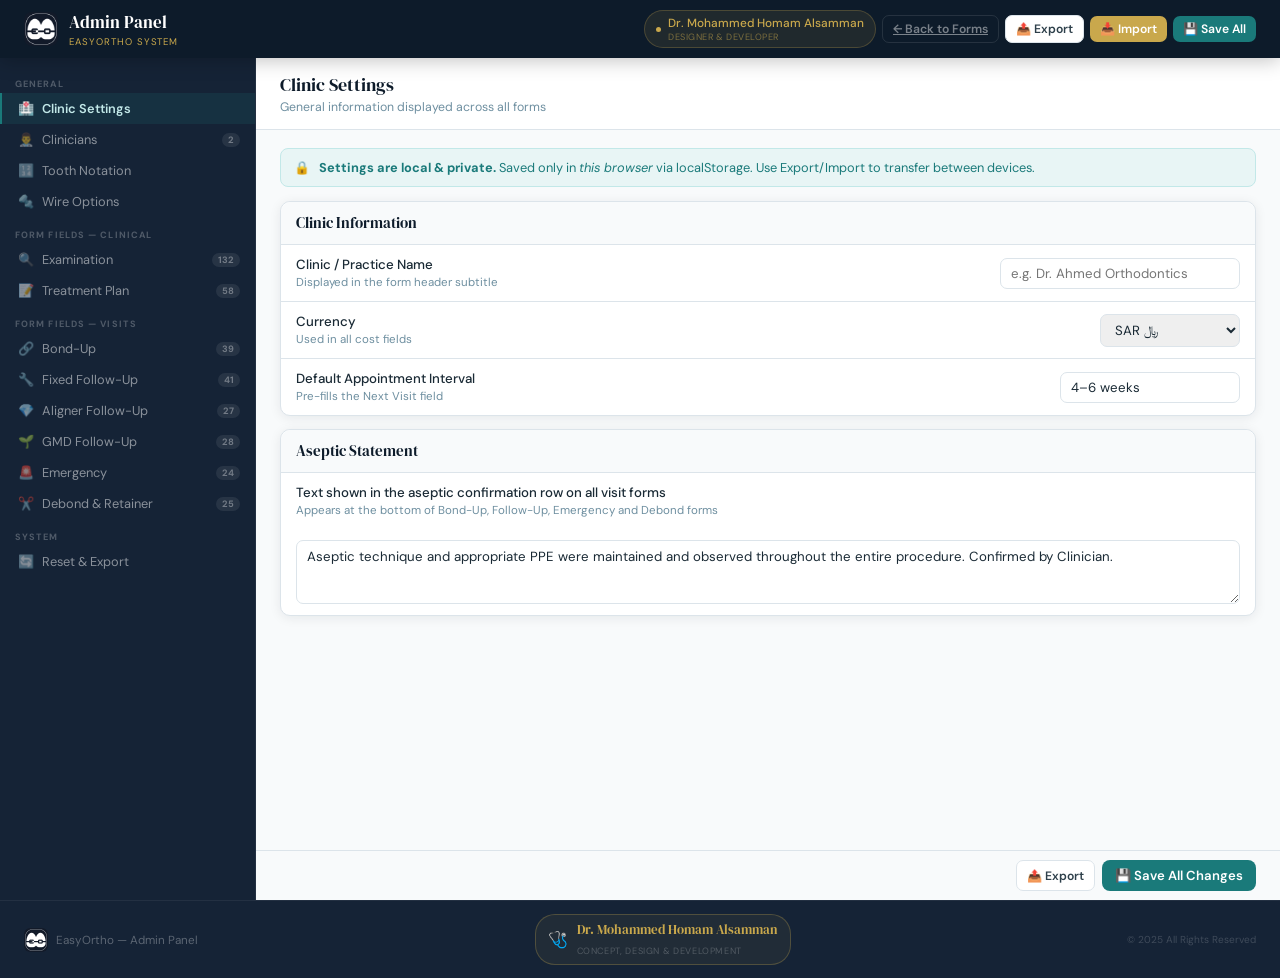
==== admin.html @ 6ec7cb99 "Add files via upload" ====
<!DOCTYPE html>
<html lang="en">
<head>
<meta charset="UTF-8">
<meta name="viewport" content="width=device-width, initial-scale=1.0">
<title>EasyOrtho — Admin Panel</title>
<meta name="theme-color" content="#0d1b2a">
<link rel="icon" type="image/x-icon" href="[data-uri]">
<link href="https://fonts.googleapis.com/css2?family=DM+Serif+Display:ital@0;1&family=DM+Sans:wght@300;400;500;600&display=swap" rel="stylesheet">
<style>
  :root {
    --navy: #0d1b2a; --navy-mid: #152336; --navy-light: #1e3448;
    --teal: #1a7a7a; --teal-light: #e8f5f5; --teal-mid: #c2e8e8;
    --gold: #c9a84c; --gold-light: #fdf6e3;
    --white: #ffffff;
    --grey-50: #f8fafb; --grey-100: #f0f4f7; --grey-200: #dce4ea;
    --grey-300: #c5d1da; --grey-400: #93a7b5; --grey-500: #6e8fa0;
    --grey-600: #5a7080; --grey-800: #2d3f4a;
    --text: #1a2a35;
    --red: #a02820; --red-light: #fdecea;
    --green: #1a5c3a; --green-light: #e8f5e9;
    --radius: 10px; --shadow: 0 2px 12px rgba(13,27,42,0.08);
    --sidebar-w: 256px;
  }
  * { box-sizing: border-box; margin: 0; padding: 0; }
  body { font-family: 'DM Sans', sans-serif; background: var(--grey-50); color: var(--text); min-height: 100vh; display: flex; flex-direction: column; }

  /* ── Header ── */
  .page-header {
    background: var(--navy); padding: 0 24px;
    display: flex; align-items: center; justify-content: space-between;
    position: sticky; top: 0; z-index: 300;
    box-shadow: 0 2px 20px rgba(0,0,0,0.25); height: 58px; flex-shrink: 0;
  }
  .header-brand { display: flex; align-items: center; gap: 11px; }
  .header-icon { width: 34px; height: 34px; border-radius: 8px; overflow: hidden; flex-shrink: 0; }
  .header-title { font-family: 'DM Serif Display', serif; color: var(--white); font-size: 1.05rem; }
  .header-sub { color: var(--gold); font-size: 0.6rem; letter-spacing: 0.1em; text-transform: uppercase; margin-top: 1px; }
  .header-actions { display: flex; gap: 6px; align-items: center; }
  .author-pill {
    display: flex; align-items: center; gap: 7px;
    padding: 4px 11px; border-radius: 20px;
    background: rgba(201,168,76,0.1); border: 1px solid rgba(201,168,76,0.25);
  }
  .author-dot { width: 5px; height: 5px; border-radius: 50%; background: var(--gold); }
  .author-name { font-size: 0.74rem; color: var(--gold); font-weight: 500; }
  .author-role { font-size: 0.57rem; color: rgba(201,168,76,0.55); text-transform: uppercase; letter-spacing: 0.06em; }

  /* ── Layout ── */
  .layout { display: flex; flex: 1; min-height: 0; }

  /* ── Sidebar ── */
  .sidebar {
    width: var(--sidebar-w); flex-shrink: 0;
    background: var(--navy-mid); border-right: 1px solid rgba(255,255,255,0.06);
    position: sticky; top: 58px; height: calc(100vh - 58px);
    overflow-y: auto; padding: 10px 0;
  }
  .sidebar::-webkit-scrollbar { width: 3px; }
  .sidebar::-webkit-scrollbar-thumb { background: rgba(255,255,255,0.1); border-radius: 3px; }
  .sidebar-group { margin-bottom: 2px; }
  .sidebar-group-label {
    font-size: 0.57rem; font-weight: 700; letter-spacing: 0.12em;
    text-transform: uppercase; color: rgba(255,255,255,0.25); padding: 10px 15px 3px;
  }
  .sidebar-item {
    display: flex; align-items: center; gap: 8px;
    padding: 7px 15px; cursor: pointer; transition: all 0.15s;
    font-size: 0.8rem; color: rgba(255,255,255,0.5);
    border-left: 2px solid transparent;
  }
  .sidebar-item:hover { background: rgba(255,255,255,0.05); color: rgba(255,255,255,0.8); }
  .sidebar-item.active { background: rgba(26,122,122,0.16); color: var(--teal-mid); border-left-color: var(--teal); font-weight: 600; }
  .sidebar-icon { font-size: 13px; width: 17px; text-align: center; flex-shrink: 0; }
  .sidebar-count {
    margin-left: auto; font-size: 0.58rem; font-weight: 700;
    background: rgba(255,255,255,0.08); color: rgba(255,255,255,0.35);
    border-radius: 10px; padding: 1px 6px; min-width: 18px; text-align: center;
  }
  .sidebar-item.active .sidebar-count { background: rgba(26,122,122,0.28); color: var(--teal-mid); }

  /* ── Main ── */
  .main { flex: 1; min-width: 0; display: flex; flex-direction: column; }
  .panel-topbar {
    background: var(--white); border-bottom: 1px solid var(--grey-200);
    padding: 14px 24px; display: flex; align-items: center; justify-content: space-between;
    position: sticky; top: 58px; z-index: 100;
  }
  .panel-title { font-family: 'DM Serif Display', serif; font-size: 1.15rem; color: var(--navy); }
  .panel-desc { font-size: 0.77rem; color: var(--grey-500); margin-top: 2px; }
  .content-area { padding: 18px 24px 100px; flex: 1; }

  /* ── Panels ── */
  .panel { display: none; }
  .panel.active { display: block; }

  /* ── Cards ── */
  .card { background: var(--white); border: 1px solid var(--grey-200); border-radius: var(--radius); box-shadow: var(--shadow); margin-bottom: 13px; overflow: hidden; }
  .card-header { display: flex; align-items: center; gap: 9px; padding: 10px 15px; background: var(--grey-50); border-bottom: 1px solid var(--grey-200); }
  .card-title { font-size: 0.81rem; font-weight: 700; color: var(--navy); flex: 1; }
  .card-body { padding: 13px 15px; }

  /* ── Settings card ── */
  .settings-card { background: var(--white); border: 1px solid var(--grey-200); border-radius: var(--radius); box-shadow: var(--shadow); margin-bottom: 13px; }
  .settings-card-title { font-family: 'DM Serif Display', serif; font-size: 0.93rem; color: var(--navy); padding: 11px 15px; border-bottom: 1px solid var(--grey-200); background: var(--grey-50); border-radius: var(--radius) var(--radius) 0 0; }
  .setting-row { display: flex; align-items: center; justify-content: space-between; padding: 11px 15px; border-bottom: 1px solid var(--grey-200); gap: 14px; }
  .setting-row:last-child { border-bottom: none; }
  .setting-row.col { flex-direction: column; align-items: flex-start; }
  .setting-label { font-size: 0.83rem; font-weight: 500; color: var(--text); }
  .setting-desc { font-size: 0.72rem; color: var(--grey-500); margin-top: 2px; }

  /* ── Inline inputs ── */
  .inline-input {
    border: 1.5px solid var(--grey-200); border-radius: 7px;
    padding: 6px 10px; font-family: 'DM Sans', sans-serif; font-size: 0.83rem;
    color: var(--text); outline: none; transition: border-color 0.18s;
  }
  .inline-input:focus { border-color: var(--teal); }
  textarea.inline-input { resize: vertical; min-height: 64px; line-height: 1.5; }

  /* ── Badges ── */
  .badge { font-size: 0.59rem; font-weight: 700; border-radius: 5px; padding: 2px 7px; letter-spacing: 0.04em; text-transform: uppercase; }
  .badge-radio   { background: #e8f0ff; color: #3355cc; }
  .badge-check   { background: #fff0e0; color: #a05010; }
  .badge-text    { background: var(--teal-light); color: var(--teal); }
  .badge-select  { background: #f5eaff; color: #6a1f9e; }
  .badge-pills   { background: var(--red-light); color: var(--red); }
  .badge-new     { background: var(--green-light); color: var(--green); }

  /* ── Notation picker ── */
  .notation-picker { display: flex; gap: 6px; flex-wrap: wrap; }
  .notation-opt {
    display: flex; align-items: center; gap: 6px;
    padding: 6px 12px; border: 1.5px solid var(--grey-200); border-radius: 8px;
    cursor: pointer; font-size: 0.82rem; font-weight: 500; transition: all 0.15s;
  }
  .notation-opt input { display: none; }
  .notation-opt.selected { border-color: var(--teal); background: var(--teal-light); color: var(--teal); }

  /* ── Options list ── */
  .options-list { display: flex; flex-direction: column; gap: 5px; margin-bottom: 10px; }
  .option-row {
    display: flex; align-items: center; gap: 7px;
    background: var(--grey-50); border: 1.5px solid var(--grey-200);
    border-radius: 7px; padding: 5px 9px; transition: all 0.15s;
  }
  .option-row:hover { border-color: var(--grey-300); }
  .option-row.drag-over { border-color: var(--teal); background: var(--teal-light); }
  .drag-handle { color: var(--grey-400); cursor: grab; font-size: 13px; padding: 2px; user-select: none; flex-shrink: 0; }
  .drag-handle:active { cursor: grabbing; }
  .option-input { flex: 1; font-size: 0.83rem; color: var(--text); border: none; background: transparent; outline: none; font-family: 'DM Sans', sans-serif; min-width: 0; }
  .option-input:focus { color: var(--teal); }
  .btn-del { width: 21px; height: 21px; border-radius: 5px; border: none; background: transparent; color: var(--grey-400); cursor: pointer; font-size: 12px; display: flex; align-items: center; justify-content: center; transition: all 0.15s; flex-shrink: 0; }
  .btn-del:hover { background: var(--red-light); color: var(--red); }

  /* ── Add row ── */
  .add-row { display: flex; gap: 6px; }
  .add-input { flex: 1; border: 1.5px dashed var(--grey-300); border-radius: 7px; padding: 5px 9px; font-family: 'DM Sans', sans-serif; font-size: 0.83rem; color: var(--text); background: var(--white); outline: none; transition: all 0.18s; }
  .add-input:focus { border-color: var(--teal); border-style: solid; }
  .add-input::placeholder { color: var(--grey-400); }

  /* ── Preview strip ── */
  .preview-strip { display: flex; flex-wrap: wrap; gap: 4px; padding: 8px 10px; background: var(--grey-50); border: 1px solid var(--grey-200); border-radius: 7px; margin-top: 8px; }
  .preview-label { font-size: 0.61rem; color: var(--grey-400); font-weight: 700; text-transform: uppercase; letter-spacing: 0.05em; display: block; margin-bottom: 4px; width: 100%; }
  .preview-chip { padding: 3px 8px; border: 1.5px solid var(--grey-200); border-radius: 6px; font-size: 0.73rem; color: var(--grey-700); background: var(--white); }

  /* ── Wire grid ── */
  .wire-grid { display: grid; grid-template-columns: 1fr 1fr; gap: 13px; }

  /* ── Clinician list ── */
  .clinician-row { display: flex; align-items: center; gap: 7px; margin-bottom: 6px; }
  .clinician-input { flex: 1; border: 1.5px solid var(--grey-200); border-radius: 7px; padding: 6px 10px; font-family: 'DM Sans', sans-serif; font-size: 0.83rem; color: var(--text); outline: none; transition: border-color 0.15s; }
  .clinician-input:focus { border-color: var(--teal); }

  /* ── Toggle switch ── */
  .toggle { position: relative; width: 38px; height: 22px; cursor: pointer; }
  .toggle input { opacity: 0; width: 0; height: 0; }
  .toggle-track { position: absolute; inset: 0; background: var(--grey-200); border-radius: 22px; transition: 0.2s; }
  .toggle-thumb { position: absolute; width: 16px; height: 16px; left: 3px; top: 3px; background: white; border-radius: 50%; transition: 0.2s; box-shadow: 0 1px 3px rgba(0,0,0,0.2); }
  .toggle input:checked ~ .toggle-track { background: var(--teal); }
  .toggle input:checked ~ .toggle-thumb { transform: translateX(16px); }

  /* ── Buttons ── */
  .btn { display: inline-flex; align-items: center; gap: 5px; padding: 7px 13px; border-radius: 8px; font-family: 'DM Sans', sans-serif; font-size: 0.82rem; font-weight: 600; cursor: pointer; transition: all 0.18s; border: none; }
  .btn-sm { padding: 5px 10px; font-size: 0.76rem; border-radius: 7px; }
  .btn-primary { background: var(--teal); color: white; }
  .btn-primary:hover { background: #155f5f; }
  .btn-outline { background: var(--white); border: 1.5px solid var(--grey-200); color: var(--grey-800); }
  .btn-outline:hover { border-color: var(--navy); color: var(--navy); }
  .btn-gold { background: var(--gold); color: white; }
  .btn-gold:hover { background: #a8872f; }
  .btn-danger { background: var(--white); border: 1.5px solid var(--grey-200); color: var(--red); }
  .btn-danger:hover { border-color: var(--red); background: var(--red-light); }
  .btn-ghost { background: transparent; color: rgba(255,255,255,0.45); border: 1px solid rgba(255,255,255,0.1); }
  .btn-ghost:hover { background: rgba(255,255,255,0.08); color: rgba(255,255,255,0.75); }

  /* ── Info box ── */
  .info-box { background: var(--teal-light); border: 1px solid var(--teal-mid); border-radius: 8px; padding: 10px 13px; font-size: 0.8rem; color: var(--teal); display: flex; gap: 9px; align-items: flex-start; margin-bottom: 14px; }
  .warn-box { background: #fff9e6; border: 1px solid #f5d87a; border-radius: 8px; padding: 10px 13px; font-size: 0.8rem; color: #7a5c00; display: flex; gap: 9px; align-items: flex-start; margin-bottom: 14px; }

  /* ── IO cards ── */
  .io-card { background: var(--white); border: 1px solid var(--grey-200); border-radius: var(--radius); padding: 15px; margin-bottom: 13px; box-shadow: var(--shadow); }
  .io-card h3 { font-family: 'DM Serif Display', serif; font-size: 0.93rem; color: var(--navy); margin-bottom: 5px; }
  .io-card p { font-size: 0.79rem; color: var(--grey-600); margin-bottom: 11px; line-height: 1.5; }
  .io-row { display: flex; gap: 7px; flex-wrap: wrap; }

  /* ── Toast ── */
  .toast { position: fixed; bottom: 20px; left: 50%; transform: translateX(-50%) translateY(12px); background: var(--navy); color: white; padding: 9px 20px; border-radius: 9px; font-size: 0.83rem; font-weight: 500; z-index: 9999; opacity: 0; transition: all 0.25s; pointer-events: none; white-space: nowrap; box-shadow: 0 4px 20px rgba(0,0,0,0.2); }
  .toast.show { opacity: 1; transform: translateX(-50%) translateY(0); }
  .toast.success { background: var(--green); }
  .toast.error   { background: var(--red); }

  /* ── Save bar ── */
  .save-bar { position: sticky; bottom: 0; z-index: 100; background: rgba(248,250,251,0.96); backdrop-filter: blur(8px); border-top: 1px solid var(--grey-200); padding: 9px 24px; display: flex; gap: 7px; justify-content: flex-end; }

  /* ── Footer ── */
  .page-footer { background: var(--navy-mid); border-top: 1px solid rgba(255,255,255,0.06); padding: 13px 24px; display: flex; align-items: center; justify-content: space-between; flex-wrap: wrap; gap: 9px; }
  .footer-brand { display: flex; align-items: center; gap: 8px; }
  .footer-icon { width: 24px; height: 24px; border-radius: 6px; overflow: hidden; flex-shrink: 0; }
  .footer-text { color: rgba(255,255,255,0.3); font-size: 0.73rem; }
  .footer-author { display: flex; align-items: center; gap: 9px; padding: 5px 12px; border-radius: 20px; border: 1px solid rgba(201,168,76,0.28); background: rgba(201,168,76,0.07); }
  .footer-author-name { font-family: 'DM Serif Display', serif; font-size: 0.82rem; color: var(--gold); display: block; }
  .footer-author-label { font-size: 0.57rem; color: rgba(255,255,255,0.22); letter-spacing: 0.07em; text-transform: uppercase; }
  .footer-copy { font-size: 0.63rem; color: rgba(255,255,255,0.18); }

  /* ── Notation live demo ── */
  .notation-demo { display: flex; flex-wrap: wrap; gap: 3px; margin-top: 10px; padding: 10px; background: var(--grey-50); border: 1px solid var(--grey-200); border-radius: 8px; }
  .ndemo-tooth { padding: 3px 7px; border: 1.5px solid var(--grey-200); border-radius: 5px; font-size: 0.72rem; font-weight: 700; color: var(--grey-600); background: var(--white); transition: all 0.2s; }
  .ndemo-tooth.upper { border-color: var(--teal-mid); color: var(--teal); }
  .ndemo-tooth.lower { border-color: #e8d89a; color: #7a6020; }
  .ndemo-sep { width: 2px; height: 20px; background: var(--gold); border-radius: 2px; margin: 0 3px; align-self: center; }

  /* ── Mobile nav bar (replaces sidebar on small screens) ── */
  .mobile-nav-bar {
    display: none; /* hidden on desktop */
    background: var(--navy-mid);
    border-bottom: 1px solid rgba(255,255,255,0.08);
    padding: 8px 12px;
    position: sticky;
    top: 58px;
    z-index: 200;
  }
  .mobile-nav-select {
    width: 100%;
    background: rgba(255,255,255,0.08);
    color: var(--teal-mid);
    border: 1.5px solid rgba(26,122,122,0.35);
    border-radius: 8px;
    padding: 8px 12px;
    font-family: 'DM Sans', sans-serif;
    font-size: 0.85rem;
    font-weight: 600;
    outline: none;
    cursor: pointer;
    appearance: auto;
  }

  @media (max-width: 900px) {
    .sidebar { display: none; }
    .mobile-nav-bar { display: block; }
    .wire-grid { grid-template-columns: 1fr; }
    .content-area { padding: 14px 13px 90px; }
    .panel-topbar { padding: 11px 13px; }
  }

  /* ── Admin mobile (≤ 768px) ── */
  @media (max-width: 768px) {
    .page-header { padding: 0 12px; height: 52px; }
    .header-title { font-size: 0.92rem; }
    .header-sub { font-size: 0.56rem; }
    .author-pill { display: none; }
    .header-actions { gap: 4px; }
    .header-actions .btn { padding: 4px 8px; font-size: 0.7rem; }

    /* Make main content full width since sidebar is hidden */
    .main { width: 100%; }
    .content-area { padding: 10px 10px 90px; }
    .panel-topbar { padding: 10px 12px; flex-direction: column; align-items: flex-start; gap: 4px; }
    .panel-title { font-size: 1rem; }

    /* Cards */
    .card-body { padding: 10px 11px; }
    .card-header { padding: 8px 11px; }

    /* Settings rows */
    .setting-row {
      flex-direction: column;
      align-items: flex-start;
      gap: 7px;
      padding: 10px 12px;
    }
    .setting-row .inline-input { width: 100% !important; }

    /* Notation picker */
    .notation-picker { flex-direction: column; gap: 5px; }
    .notation-opt { width: 100%; }

    /* Wire grid */
    .wire-grid { grid-template-columns: 1fr; }

    /* Options list */
    .option-row { padding: 5px 7px; }
    .option-input { font-size: 0.79rem; }

    /* IO cards */
    .io-card { padding: 12px; }
    .io-row { flex-direction: column; }
    .io-row .btn { width: 100%; justify-content: center; }

    /* Save bar */
    .save-bar { padding: 8px 12px; gap: 6px; }
    .save-bar .btn { flex: 1; justify-content: center; }

    /* Footer */
    .page-footer { flex-direction: column; padding: 10px 12px; gap: 7px; text-align: center; }
    .footer-copy { display: none; }

    /* Notation demo — scrollable */
    .notation-demo { overflow-x: auto; flex-wrap: nowrap; -webkit-overflow-scrolling: touch; padding-bottom: 4px; }
    .ndemo-tooth { flex-shrink: 0; }

    /* Clinician rows */
    .clinician-row { gap: 5px; }
    .clinician-input { font-size: 0.79rem; }

    /* Preview strip */
    .preview-strip { gap: 3px; }
    .preview-chip { font-size: 0.68rem; }
  }

  @media (max-width: 400px) {
    .page-header { padding: 0 8px; }
    .header-title { font-size: 0.82rem; }
    .content-area { padding: 8px 8px 90px; }
    .btn-sm { padding: 4px 7px; font-size: 0.68rem; }
  }
</style>
</head>
<body>

<!-- ══ HEADER ══ -->
<div class="page-header">
  <div class="header-brand">
    <div class="header-icon"><img src="[data-uri]" alt="EasyOrtho" style="width:34px;height:34px;display:block;"></div>
    <div>
      <div class="header-title">Admin Panel</div>
      <div class="header-sub">EasyOrtho System</div>
    </div>
  </div>
  <div class="header-actions">
    <div class="author-pill">
      <div class="author-dot"></div>
      <div>
        <div class="author-name">Dr. Mohammed Homam Alsamman</div>
        <div class="author-role">Designer &amp; Developer</div>
      </div>
    </div>
    <a href="index.html" class="btn btn-ghost btn-sm">← Back to Forms</a>
    <button class="btn btn-outline btn-sm" onclick="exportSettings()">📤 Export</button>
    <button class="btn btn-gold btn-sm" onclick="document.getElementById('file-import').click()">📥 Import</button>
    <input type="file" id="file-import" accept=".json" style="display:none" onchange="importSettings(this)">
    <button class="btn btn-primary btn-sm" onclick="saveAll()">💾 Save All</button>
  </div>
</div>

<div class="toast" id="toast"></div>

<div class="layout">

  <!-- ══ SIDEBAR ══ -->
  <nav class="sidebar" id="sidebar">
    <div class="sidebar-group">
      <div class="sidebar-group-label">General</div>
      <div class="sidebar-item active" onclick="showPanel('clinic')" id="nav-clinic">
        <span class="sidebar-icon">🏥</span> Clinic Settings
      </div>
      <div class="sidebar-item" onclick="showPanel('clinicians')" id="nav-clinicians">
        <span class="sidebar-icon">👨‍⚕️</span> Clinicians
        <span class="sidebar-count" id="cnt-clinicians">0</span>
      </div>
      <div class="sidebar-item" onclick="showPanel('notation')" id="nav-notation">
        <span class="sidebar-icon">🔢</span> Tooth Notation
      </div>
      <div class="sidebar-item" onclick="showPanel('wires')" id="nav-wires">
        <span class="sidebar-icon">🔩</span> Wire Options
      </div>
    </div>
    <div class="sidebar-group">
      <div class="sidebar-group-label">Form Fields — Clinical</div>
      <div class="sidebar-item" onclick="showPanel('form-exam')" id="nav-form-exam">
        <span class="sidebar-icon">🔍</span> Examination
        <span class="sidebar-count" id="cnt-exam">0</span>
      </div>
      <div class="sidebar-item" onclick="showPanel('form-plan')" id="nav-form-plan">
        <span class="sidebar-icon">📝</span> Treatment Plan
        <span class="sidebar-count" id="cnt-plan">0</span>
      </div>
    </div>
    <div class="sidebar-group">
      <div class="sidebar-group-label">Form Fields — Visits</div>
      <div class="sidebar-item" onclick="showPanel('form-bond')" id="nav-form-bond">
        <span class="sidebar-icon">🔗</span> Bond-Up
        <span class="sidebar-count" id="cnt-bond">0</span>
      </div>
      <div class="sidebar-item" onclick="showPanel('form-fu-fixed')" id="nav-form-fu-fixed">
        <span class="sidebar-icon">🔧</span> Fixed Follow-Up
        <span class="sidebar-count" id="cnt-fu-fixed">0</span>
      </div>
      <div class="sidebar-item" onclick="showPanel('form-fu-aligner')" id="nav-form-fu-aligner">
        <span class="sidebar-icon">💎</span> Aligner Follow-Up
        <span class="sidebar-count" id="cnt-fu-aligner">0</span>
      </div>
      <div class="sidebar-item" onclick="showPanel('form-fu-gmd')" id="nav-form-fu-gmd">
        <span class="sidebar-icon">🌱</span> GMD Follow-Up
        <span class="sidebar-count" id="cnt-fu-gmd">0</span>
      </div>
      <div class="sidebar-item" onclick="showPanel('form-emergency')" id="nav-form-emergency">
        <span class="sidebar-icon">🚨</span> Emergency
        <span class="sidebar-count" id="cnt-emergency">0</span>
      </div>
      <div class="sidebar-item" onclick="showPanel('form-debond')" id="nav-form-debond">
        <span class="sidebar-icon">✂️</span> Debond &amp; Retainer
        <span class="sidebar-count" id="cnt-debond">0</span>
      </div>
    </div>
    <div class="sidebar-group">
      <div class="sidebar-group-label">System</div>
      <div class="sidebar-item" onclick="showPanel('reset')" id="nav-reset">
        <span class="sidebar-icon">🔄</span> Reset &amp; Export
      </div>
    </div>
  </nav>

  <!-- ══ MOBILE NAV — shown only on small screens (sidebar hidden) ══ -->
  <div class="mobile-nav-bar" id="mobile-nav-bar">
    <select class="mobile-nav-select" id="mobile-nav-select" onchange="showPanel(this.value); updateMobileNavLabel();">
      <optgroup label="General">
        <option value="clinic">🏥 Clinic Settings</option>
        <option value="clinicians">👨‍⚕️ Clinicians</option>
        <option value="notation">🔢 Tooth Notation</option>
        <option value="wires">🔩 Wire Options</option>
      </optgroup>
      <optgroup label="Form Fields — Clinical">
        <option value="form-exam">🔍 Examination</option>
        <option value="form-plan">📝 Treatment Plan</option>
      </optgroup>
      <optgroup label="Form Fields — Visits">
        <option value="form-bond">🔗 Bond-Up</option>
        <option value="form-fu-fixed">🔧 Fixed Follow-Up</option>
        <option value="form-fu-aligner">💎 Aligner Follow-Up</option>
        <option value="form-fu-gmd">🌱 GMD Follow-Up</option>
        <option value="form-emergency">🚨 Emergency</option>
        <option value="form-debond">✂️ Debond &amp; Retainer</option>
      </optgroup>
      <optgroup label="System">
        <option value="reset">🔄 Reset &amp; Export</option>
      </optgroup>
    </select>
  </div>

  <!-- ══ MAIN ══ -->
  <div class="main">
    <div class="panel-topbar" id="panel-topbar">
      <div>
        <div class="panel-title" id="topbar-title">Clinic Settings</div>
        <div class="panel-desc" id="topbar-desc">General information displayed across all forms</div>
      </div>
    </div>

    <div class="content-area">

      <!-- ════════════════════════
           PANEL: CLINIC
      ════════════════════════ -->
      <div class="panel active" id="panel-clinic">
        <div class="info-box">
          <span>🔒</span>
          <div><strong>Settings are local &amp; private.</strong> Saved only in <em>this browser</em> via localStorage. Use Export/Import to transfer between devices.</div>
        </div>

        <div class="settings-card">
          <div class="settings-card-title">Clinic Information</div>
          <div class="setting-row">
            <div><div class="setting-label">Clinic / Practice Name</div><div class="setting-desc">Displayed in the form header subtitle</div></div>
            <input type="text" class="inline-input" id="clinic-name" placeholder="e.g. Dr. Ahmed Orthodontics" style="width:240px;">
          </div>
          <div class="setting-row">
            <div><div class="setting-label">Currency</div><div class="setting-desc">Used in all cost fields</div></div>
            <select class="inline-input" id="clinic-currency" style="width:140px;">
              <option value="SAR">SAR ﷼</option>
              <option value="USD">USD $</option>
              <option value="EUR">EUR €</option>
              <option value="GBP">GBP £</option>
              <option value="AED">AED د.إ</option>
              <option value="KWD">KWD د.ك</option>
              <option value="QAR">QAR ر.ق</option>
            </select>
          </div>
          <div class="setting-row">
            <div><div class="setting-label">Default Appointment Interval</div><div class="setting-desc">Pre-fills the Next Visit field</div></div>
            <input type="text" class="inline-input" id="default-interval" placeholder="e.g. 4–6 weeks" style="width:180px;">
          </div>
        </div>

        <div class="settings-card">
          <div class="settings-card-title">Aseptic Statement</div>
          <div class="setting-row col">
            <div>
              <div class="setting-label">Text shown in the aseptic confirmation row on all visit forms</div>
              <div class="setting-desc">Appears at the bottom of Bond-Up, Follow-Up, Emergency and Debond forms</div>
            </div>
            <textarea id="aseptic-statement" class="inline-input" style="width:100%;margin-top:8px;" placeholder="Aseptic technique statement..."></textarea>
          </div>
        </div>
      </div>

      <!-- ════════════════════════
           PANEL: CLINICIANS
      ════════════════════════ -->
      <div class="panel" id="panel-clinicians">
        <div class="card">
          <div class="card-header">
            <div class="card-title">👨‍⚕️ Clinician List</div>
            <span class="badge badge-text">AUTOCOMPLETE SOURCE</span>
          </div>
          <div class="card-body">
            <p style="font-size:0.79rem;color:var(--grey-500);margin-bottom:11px;">These names appear as suggestions in the Clinician field on every visit form.</p>
            <div id="clinician-list"></div>
            <div class="add-row" style="margin-top:6px;">
              <input type="text" class="add-input" id="new-clinician" placeholder="Dr. New Name — press Enter to add">
              <button class="btn btn-primary btn-sm" onclick="addClinician()">+ Add</button>
            </div>
          </div>
        </div>
      </div>

      <!-- ════════════════════════
           PANEL: NOTATION
      ════════════════════════ -->
      <div class="panel" id="panel-notation">
        <div class="warn-box">
          <span>⚠️</span>
          <div><strong>Changing notation affects ALL tooth labels</strong> in the clinical forms instantly — mini charts, ligature selectors, TAD tooth pickers, emergency charts, and print summaries. Make sure all team members use the same notation.</div>
        </div>

        <div class="settings-card">
          <div class="settings-card-title">Tooth Notation System</div>
          <div class="setting-row col">
            <div>
              <div class="setting-label">Select the notation used across all dental charts and summaries</div>
              <div class="setting-desc">This controls how tooth numbers appear in mini-charts, summaries, and printed reports. Affects: ligature selectors, rebond charts, TAD tooth pickers, emergency charts, dental chart labels.</div>
            </div>
            <div style="margin-top:12px;">
              <div class="notation-picker">
                <label class="notation-opt" id="notation-fdi-lbl">
                  <input type="radio" name="notation" value="FDI" id="notation-fdi" onchange="updateNotationStyle(); broadcastNotation();">
                  <span>🌍 FDI &nbsp;<span style="color:var(--grey-400);font-weight:400;font-size:0.75rem;">(11–48)</span></span>
                </label>
                <label class="notation-opt" id="notation-palmer-lbl">
                  <input type="radio" name="notation" value="Palmer" id="notation-palmer" onchange="updateNotationStyle(); broadcastNotation();">
                  <span>🇬🇧 Palmer &nbsp;<span style="color:var(--grey-400);font-weight:400;font-size:0.75rem;">(UR1–LL8)</span></span>
                </label>
                <label class="notation-opt" id="notation-universal-lbl">
                  <input type="radio" name="notation" value="Universal" id="notation-universal" onchange="updateNotationStyle(); broadcastNotation();">
                  <span>🇺🇸 Universal &nbsp;<span style="color:var(--grey-400);font-weight:400;font-size:0.75rem;">(1–32)</span></span>
                </label>
              </div>

              <!-- Live preview -->
              <div style="margin-top:14px;">
                <div style="font-size:0.7rem;font-weight:700;color:var(--grey-500);text-transform:uppercase;letter-spacing:0.06em;margin-bottom:6px;">Live Preview — Upper Arch (Right → Left)</div>
                <div class="notation-demo" id="notation-demo-upper"></div>
                <div style="font-size:0.7rem;font-weight:700;color:var(--grey-500);text-transform:uppercase;letter-spacing:0.06em;margin-bottom:6px;margin-top:10px;">Lower Arch (Right → Left)</div>
                <div class="notation-demo" id="notation-demo-lower"></div>
              </div>

              <div style="margin-top:14px;padding:11px 13px;background:var(--green-light);border:1px solid #a5d6a7;border-radius:8px;font-size:0.81rem;color:var(--green);">
                ✅ <strong>No restart needed.</strong> The notation change broadcasts to index.html immediately via localStorage. Any open form tab will update its tooth labels within seconds.
              </div>
            </div>
          </div>
        </div>

        <div class="settings-card">
          <div class="settings-card-title">Notation Reference Guide</div>
          <div style="padding:13px 15px;display:grid;grid-template-columns:1fr 1fr 1fr;gap:13px;">
            <div style="background:var(--grey-50);border:1px solid var(--grey-200);border-radius:8px;padding:11px;">
              <div style="font-size:0.71rem;font-weight:700;color:var(--teal);text-transform:uppercase;letter-spacing:0.05em;margin-bottom:6px;">FDI / ISO 3950</div>
              <div style="font-size:0.78rem;color:var(--text);line-height:1.7;">
                Two-digit system. First digit = quadrant (1–4), second = tooth position (1–8).<br>
                <strong>11–18</strong> = Upper Right<br>
                <strong>21–28</strong> = Upper Left<br>
                <strong>31–38</strong> = Lower Left<br>
                <strong>41–48</strong> = Lower Right<br>
                <span style="color:var(--grey-500);">Most common internationally &amp; in Gulf.</span>
              </div>
            </div>
            <div style="background:var(--grey-50);border:1px solid var(--grey-200);border-radius:8px;padding:11px;">
              <div style="font-size:0.71rem;font-weight:700;color:#3355cc;text-transform:uppercase;letter-spacing:0.05em;margin-bottom:6px;">Palmer Notation</div>
              <div style="font-size:0.78rem;color:var(--text);line-height:1.7;">
                Letter + number in a quadrant grid.<br>
                <strong>UR1–UR8</strong> = Upper Right<br>
                <strong>UL1–UL8</strong> = Upper Left<br>
                <strong>LL1–LL8</strong> = Lower Left<br>
                <strong>LR1–LR8</strong> = Lower Right<br>
                <span style="color:var(--grey-500);">Common in UK &amp; Commonwealth countries.</span>
              </div>
            </div>
            <div style="background:var(--grey-50);border:1px solid var(--grey-200);border-radius:8px;padding:11px;">
              <div style="font-size:0.71rem;font-weight:700;color:#6a1f9e;text-transform:uppercase;letter-spacing:0.05em;margin-bottom:6px;">Universal (ADA)</div>
              <div style="font-size:0.78rem;color:var(--text);line-height:1.7;">
                Sequential 1–32, starting upper right.<br>
                <strong>1–8</strong> = Upper Right (8→1)<br>
                <strong>9–16</strong> = Upper Left (1→8)<br>
                <strong>17–24</strong> = Lower Left (8→1)<br>
                <strong>25–32</strong> = Lower Right (1→8)<br>
                <span style="color:var(--grey-500);">Standard in USA and some other countries.</span>
              </div>
            </div>
          </div>
        </div>
      </div>

      <!-- ════════════════════════
           PANEL: WIRES
      ════════════════════════ -->
      <div class="panel" id="panel-wires">
        <div class="info-box">
          <span>ℹ️</span>
          <div>Wire sizes and materials populate the chip selectors on <strong>Bond-Up</strong>, <strong>Fixed Follow-Up</strong>, and <strong>Emergency</strong> forms. Drag to reorder.</div>
        </div>
        <div class="wire-grid">
          <div class="card">
            <div class="card-header">
              <div class="card-title">📏 Wire Sizes</div>
              <span class="badge badge-radio">CHIPS</span>
            </div>
            <div class="card-body">
              <div class="options-list" id="wire-sizes-list"></div>
              <div class="add-row">
                <input type="text" class="add-input" id="new-wire-size" placeholder="e.g. 0.016×0.022">
                <button class="btn btn-primary btn-sm" onclick="addWireOption('size')">+ Add</button>
              </div>
            </div>
          </div>
          <div class="card">
            <div class="card-header">
              <div class="card-title">🧪 Wire Materials</div>
              <span class="badge badge-radio">CHIPS</span>
            </div>
            <div class="card-body">
              <div class="options-list" id="wire-mats-list"></div>
              <div class="add-row">
                <input type="text" class="add-input" id="new-wire-mat" placeholder="e.g. Cu NiTi">
                <button class="btn btn-primary btn-sm" onclick="addWireOption('mat')">+ Add</button>
              </div>
            </div>
          </div>
        </div>
      </div>

      <!-- ════════════════════════
           FORM FIELD PANELS (dynamic)
      ════════════════════════ -->
      <div class="panel" id="panel-form-exam"><div id="fields-exam"></div></div>
      <div class="panel" id="panel-form-plan"><div id="fields-plan"></div></div>
      <div class="panel" id="panel-form-bond"><div id="fields-bond"></div></div>
      <div class="panel" id="panel-form-fu-fixed"><div id="fields-fu-fixed"></div></div>
      <div class="panel" id="panel-form-fu-aligner"><div id="fields-fu-aligner"></div></div>
      <div class="panel" id="panel-form-fu-gmd"><div id="fields-fu-gmd"></div></div>
      <div class="panel" id="panel-form-emergency"><div id="fields-emergency"></div></div>
      <div class="panel" id="panel-form-debond"><div id="fields-debond"></div></div>

      <!-- ════════════════════════
           PANEL: RESET
      ════════════════════════ -->
      <div class="panel" id="panel-reset">
        <div class="io-card">
          <h3>📤 Export Current Settings</h3>
          <p>Download all customizations as a JSON file. Use this as a backup or to copy settings to another device or browser.</p>
          <div class="io-row">
            <button class="btn btn-primary" onclick="exportSettings()">📤 Download Settings JSON</button>
          </div>
        </div>
        <div class="io-card">
          <h3>📥 Import Settings</h3>
          <p>Load a previously exported settings file. This will replace <strong>all</strong> current customizations.</p>
          <div class="io-row">
            <button class="btn btn-gold" onclick="document.getElementById('file-import-2').click()">📥 Choose JSON File</button>
            <input type="file" id="file-import-2" accept=".json" style="display:none" onchange="importSettings(this)">
          </div>
        </div>
        <div class="io-card">
          <h3>🔄 Reset to Factory Defaults</h3>
          <p>Restore all field options to their original values. <strong>Your saved patient form drafts will not be affected.</strong></p>
          <div class="io-row">
            <button class="btn btn-danger" onclick="resetToDefaults()">🔄 Reset All Options to Defaults</button>
          </div>
        </div>
        <div class="io-card" style="border-color:#f5a0a0;">
          <h3>🗑 Clear All Saved Form Drafts</h3>
          <p style="color:var(--red);">⚠️ This will permanently erase all patient data saved in this browser. <strong>Cannot be undone.</strong></p>
          <div class="io-row">
            <button class="btn btn-danger" onclick="clearAllDrafts()">🗑 Clear All Patient Form Data</button>
          </div>
        </div>
      </div>

    </div><!-- /content-area -->

    <div class="save-bar">
      <button class="btn btn-outline btn-sm" onclick="exportSettings()">📤 Export</button>
      <button class="btn btn-primary" onclick="saveAll()">💾 Save All Changes</button>
    </div>

  </div><!-- /main -->
</div><!-- /layout -->

<footer class="page-footer">
  <div class="footer-brand">
    <div class="footer-icon" style="background:none;padding:0;"><img src="[data-uri]" alt="" style="width:24px;height:24px;display:block;border-radius:5px;"></div>
    <span class="footer-text">EasyOrtho — Admin Panel</span>
  </div>
  <div class="footer-author">
    <span>🩺</span>
    <div>
      <span class="footer-author-name">Dr. Mohammed Homam Alsamman</span>
      <span class="footer-author-label">Concept, Design &amp; Development</span>
    </div>
  </div>
  <span class="footer-copy">© 2025 All Rights Reserved</span>
</footer>

<script>
// ══════════════════════════════════════════════════════════════
// NOTATION MAPS — must match index.html exactly
// ══════════════════════════════════════════════════════════════
const PALMER_MAP = {
  18:'UR8',17:'UR7',16:'UR6',15:'UR5',14:'UR4',13:'UR3',12:'UR2',11:'UR1',
  21:'UL1',22:'UL2',23:'UL3',24:'UL4',25:'UL5',26:'UL6',27:'UL7',28:'UL8',
  48:'LR8',47:'LR7',46:'LR6',45:'LR5',44:'LR4',43:'LR3',42:'LR2',41:'LR1',
  31:'LL1',32:'LL2',33:'LL3',34:'LL4',35:'LL5',36:'LL6',37:'LL7',38:'LL8'
};
const UNIVERSAL_MAP = {
  18:1, 17:2, 16:3, 15:4, 14:5, 13:6, 12:7, 11:8,
  21:9, 22:10,23:11,24:12,25:13,26:14,27:15,28:16,
  38:17,37:18,36:19,35:20,34:21,33:22,32:23,31:24,
  41:25,42:26,43:27,44:28,45:29,46:30,47:31,48:32
};
const UPPER_TEETH = [18,17,16,15,14,13,12,11,21,22,23,24,25,26,27,28];
const LOWER_TEETH = [48,47,46,45,44,43,42,41,31,32,33,34,35,36,37,38];

function toothLabel(num, notation) {
  const n = notation || schema.notation || 'FDI';
  if (n === 'Palmer')    return PALMER_MAP[num]    || String(num);
  if (n === 'Universal') return UNIVERSAL_MAP[num] || String(num);
  return String(num);
}

// ══════════════════════════════════════════════════════════════
// DEFAULT SCHEMA — mirrors all form fields in index.html
// ══════════════════════════════════════════════════════════════
const DEFAULT_SCHEMA = {
  wireSizes: ['0.012','0.014','0.016','0.018','0.020','0.016×0.016','0.016×0.022','0.017×0.025','0.018×0.025','0.019×0.025','0.021×0.025'],
  wireMats:  ['NiTi','SS','RCS NiTi','TMA'],
  clinicians: ['Dr. Ahmed','Dr. Sara'],
  notation: 'FDI',
  clinicName: '',
  currency: 'SAR',
  defaultInterval: '4–6 weeks',
  asepticStatement: 'Aseptic technique and appropriate PPE were maintained and observed throughout the entire procedure. Confirmed by Clinician.',

  fields: {
    exam: [
      { id:'profile',       label:'Profile Class',            type:'radio',  options:['Class I','Class II','Class III'] },
      { id:'vertPattern',   label:'Vertical Pattern',         type:'radio',  options:['normodivergent','hyperdivergent','hypodivergent'] },
      { id:'facialSym',     label:'Facial Symmetry',          type:'radio',  options:['Symmetrical','Mild asymmetry','Marked asymmetry'] },
      { id:'smileArc',      label:'Smile Arc',                type:'radio',  options:['Consonant','Flat','Reverse'] },
      { id:'gingiDisplay',  label:'Gingival Display',         type:'radio',  options:['Normal','Gummy smile','Reduced'] },
      { id:'buccalCorridor',label:'Buccal Corridors',         type:'radio',  options:['Normal','Wide','Narrow'] },
      { id:'lipComp',       label:'Lip Competence',           type:'radio',  options:['Competent','Incompetent','Potentially competent'] },
      { id:'lipUpper',      label:'Lip Position — Upper',     type:'radio',  options:['Normal','Protruded','Retruded'] },
      { id:'lipLower',      label:'Lip Position — Lower',     type:'radio',  options:['Normal','Protruded','Retruded'] },
      { id:'nasoAngle',     label:'Nasolabial Angle',         type:'radio',  options:['Normal (90–110°)','Acute','Obtuse'] },
      { id:'incisorClass',  label:'Incisors Class',           type:'radio',  options:['Class I','Class II Div 1','Class II Div 2','Class III'] },
      { id:'buccalRight',   label:'Buccal Relation — Right',  type:'radio',  options:['Class I','Class II','Class III','½ Class II','½ Class III'] },
      { id:'buccalLeft',    label:'Buccal Relation — Left',   type:'radio',  options:['Class I','Class II','Class III','½ Class II','½ Class III'] },
      { id:'crowding-upper',label:'Crowding — Upper',         type:'radio',  options:['None','Mild','Moderate','Severe'] },
      { id:'crowding-lower',label:'Crowding — Lower',         type:'radio',  options:['None','Mild','Moderate','Severe'] },
      { id:'spacing-upper', label:'Spacing — Upper',          type:'radio',  options:['None','Mild','Moderate','Severe'] },
      { id:'spacing-lower', label:'Spacing — Lower',          type:'radio',  options:['None','Mild','Moderate','Severe'] },
      { id:'oj',            label:'Overjet (OJ)',              type:'radio',  options:['Normal','Increased','Decreased'] },
      { id:'ob',            label:'Overbite (OB)',             type:'radio',  options:['Normal','Deep','Reduced','Open bite'] },
      { id:'cos',           label:'Curve of Spee',             type:'radio',  options:['Flat','Accentuated','Reversed'] },
      { id:'transverse',    label:'Transverse',                type:'select', options:['Normal','Upper arch narrow','Posterior crossbite — Right','Posterior crossbite — Left','Bilateral crossbite','Localized crossbite','Scissor bite'] },
      { id:'upperMid',      label:'Upper Midline',             type:'radio',  options:['Coincident','Deviated to right','Deviated to left'] },
      { id:'lowerMid',      label:'Lower Midline',             type:'radio',  options:['Coincident','Deviated to right','Deviated to left'] },
      { id:'ginBiotype',    label:'Gingival Biotype',          type:'radio',  options:['Thin-scalloped','Thick-flat','Intermediate'] },
      { id:'oralHygiene',   label:'Oral Hygiene',              type:'radio',  options:['Good','Fair','Poor'] },
      { id:'ginHealth',     label:'Gingival Health',           type:'radio',  options:['Healthy','Mild gingivitis','Moderate gingivitis','Periodontitis'] },
      { id:'tongueSize',    label:'Tongue Size',               type:'radio',  options:['Normal','Macroglossia','Microglossia'] },
      { id:'tongueScallop', label:'Tongue Indentations',       type:'radio',  options:['No indentations','Indentations present','Marked indentations'] },
      { id:'boneLevel',     label:'OPG — Bone Level',          type:'radio',  options:['Normal','Mild loss','Moderate loss','Severe loss'] },
      { id:'condylar',      label:'OPG — Condylar Morphology', type:'radio',  options:['Normal','Asymmetric','Resorption signs'] },
      { id:'rootMorph',     label:'OPG — Root Morphology',     type:'radio',  options:['Normal','Dilaceration','Short roots','Resorption'] },
      { id:'motivation',    label:'Motivation Level',          type:'radio',  options:['High','Moderate','Low','Parental'] },
      { id:'prevOrtho',     label:'Previous Ortho Treatment',  type:'select', options:['None','Fixed braces','Functional appliance','Retainer only','Clear aligners','Orthognathic surgery'] },
      { id:'cc',            label:'Chief Complaints',          type:'check',  options:['Crowding','Spacing','Protrusion','Deep bite','Open bite','Crossbite','Smile aesthetics','Facial profile','Functional issue','Missing teeth','TMJ / Pain','Referral'] },
    ],
    plan: [
      { id:'plan-tx-type',        label:'Treatment Type',         type:'select', options:['Non-extraction camouflage','Extraction treatment','Non-extraction expansion','Surgical-orthodontic','Limited / Interceptive','Phase I (Growth modification)','Phase II (Comprehensive)'] },
      { id:'plan-slot',           label:'Slot Size',              type:'radio',  options:['0.022×0.028','0.018×0.025'] },
      { id:'plan-rx',             label:'Prescription',           type:'radio',  options:['MBT','Roth','SWA','Damon'] },
      { id:'plan-brand',          label:'Bracket Brand',          type:'radio',  options:['OrthoTech','Pinnacle','3M','Dentsply','Other'] },
      { id:'plan-arch-cov',       label:'Arch Coverage',          type:'radio',  options:['Upper 6-6 & Lower 6-6','Upper 7-7 & Lower 7-7','Upper only','Lower only'] },
      { id:'plan-anch',           label:'Anchorage Req.',         type:'radio',  options:['Maximum','Moderate','Minimum'] },
      { id:'plan-ext',            label:'Extractions',            type:'radio',  options:['None','Upper 4s','Upper 5s','Lower 4s','Lower 5s','Upper & Lower 4s','Other'] },
      { id:'plan-aligner-brand',  label:'Aligner Brand',          type:'select', options:['Invisalign','ClearCorrect','OrthoSnap','Spark','Angel Aligner','Other'] },
      { id:'plan-aligner-scope',  label:'Aligner Scope',          type:'radio',  options:['Comprehensive','Limited','Lite'] },
      { id:'plan-midline',        label:'Midline Displacement',   type:'radio',  options:['Coincident','Upper deviated','Lower deviated','Both deviated'] },
      { id:'plan-lip-prom',       label:'Lip Prominence',         type:'radio',  options:['Not a concern','Reduce','Maintain','Increase'] },
      { id:'plan-sym',            label:'Facial Symmetry Goal',   type:'radio',  options:['Maintain','Improve','Accept asymmetry'] },
      { id:'plan-smile',          label:'Smile Line',             type:'radio',  options:['Maintain','Improve - consonant arc','Reduce gummy smile'] },
      { id:'plan-appliance-type', label:'Appliance Type',         type:'radio',  options:['fixed','aligner','gmd'] },
    ],
    bond: [
      { id:'bond-arch',          label:'Arch Coverage (Fixed)',   type:'radio',  options:['Upper 6-6 & Lower 6-6','Upper 7-7 & Lower 7-7','Upper arch only','Lower arch only'] },
      { id:'bond-rx',            label:'Prescription',            type:'radio',  options:['MBT','Roth','SWA'] },
      { id:'bond-brand',         label:'Brand',                   type:'radio',  options:['OrthoTech','Pinnacle','3M','Other'] },
      { id:'bond-aligner-wear',  label:'Aligner Wear Protocol',   type:'radio',  options:['22hrs/day','20hrs/day','Every 1 week','Every 2 weeks'] },
      { id:'bond-ipr',           label:'IPR Status',              type:'radio',  options:['None at this visit','Done — Stage 1','Planned — future visit'] },
      { id:'bond-oh',            label:'Oral Hygiene',            type:'radio',  options:['Good','Fair','Poor'] },
      { id:'bond-elastic-config',label:'Elastic Configuration',   type:'radio',  options:['symmetric','asymmetric'] },
      { id:'bond-elastic',       label:'Elastic Type',            type:'radio',  options:['None','Class II','Class III','Vertical','Box','Cross'] },
      { id:'bond-el-size',       label:'Elastic Size',            type:'radio',  options:['1/8"','3/16"','1/4"','5/16"','3/8"'] },
      { id:'bond-el-force',      label:'Elastic Force',           type:'radio',  options:['Light','Medium','Heavy'] },
      { id:'bond-type',          label:'Bond-Up Type',            type:'radio',  options:['fixed','aligner'] },
    ],
    'fu-fixed': [
      { id:'fuf-rebond-reason',  label:'Rebond Reason',           type:'radio',  options:['Debond — traumatic','Debond — poor OH','Debond — bond failure','Broken — appliance','Repositioned'] },
      { id:'fuf-lig-upper',      label:'Ligature — Upper',        type:'radio',  options:['Elastic modules','Elastic chain','Self-ligating'] },
      { id:'fuf-lig-lower',      label:'Ligature — Lower',        type:'radio',  options:['Elastic modules','Elastic chain','Self-ligating'] },
      { id:'fuf-stage',          label:'Treatment Stage',         type:'radio',  options:['Alignment & leveling','Space closure','OJ correction','Finishing'] },
      { id:'fuf-elastic',        label:'Elastic Type',            type:'radio',  options:['None','Class II','Class III','Vertical','Box','Triangle','Cross'] },
      { id:'fuf-el-size',        label:'Elastic Size',            type:'radio',  options:['1/8"','3/16"','1/4"','5/16"','3/8"'] },
      { id:'fuf-el-force',       label:'Elastic Force',           type:'radio',  options:['Light','Medium','Heavy'] },
      { id:'fuf-align-prog',     label:'Alignment Progress',      type:'radio',  options:['Progressing well','Satisfactory','Slow — monitor','Plateau — intervention needed'] },
      { id:'fuf-compliance',     label:'Patient Compliance',      type:'radio',  options:['Excellent','Good','Fair','Poor'] },
      { id:'fuf-oh',             label:'Oral Hygiene',            type:'radio',  options:['Good','Fair','Poor'] },
    ],
    'fu-aligner': [
      { id:'fua-tracking',       label:'Tracking Assessment',     type:'radio',  options:['Full tracking — excellent','Mostly tracking — minor gaps','Poor tracking — refinement needed','Refinement planned'] },
      { id:'fua-ipr',            label:'IPR Status',              type:'radio',  options:['None','Done this visit','Partially done'] },
      { id:'fua-elastic',        label:'Elastic Type',            type:'radio',  options:['None','Class II','Class III','Vertical','Box','Cross'] },
      { id:'fua-el-size',        label:'Elastic Size',            type:'radio',  options:['1/8"','3/16"','1/4"','5/16"','3/8"'] },
      { id:'fua-el-force',       label:'Elastic Force',           type:'radio',  options:['Light','Medium','Heavy'] },
      { id:'fua-oh',             label:'Oral Hygiene',            type:'radio',  options:['Good','Fair','Poor'] },
      { id:'fua-wear-comply',    label:'Wear Compliance',         type:'radio',  options:['22+ hrs/day','18–22 hrs/day','Under 18 hrs'] },
    ],
    'fu-gmd': [
      { id:'fug-compliance',     label:'Wear Compliance',         type:'radio',  options:['Excellent — wearing as prescribed','Good — minor lapses','Fair — wearing <12 hrs/day','Poor — rarely wearing','Not wearing at all'] },
      { id:'fug-comfort',        label:'Patient Comfort',         type:'radio',  options:['Comfortable','Mild discomfort','Painful — adjustment needed'] },
      { id:'fug-skeletal-resp',  label:'Skeletal Response',       type:'radio',  options:['Good skeletal response','Predominantly dental response','Mixed skeletal + dental','Minimal response — review plan'] },
      { id:'fug-soft-tissue',    label:'Soft Tissue Response',    type:'radio',  options:['Improving — lip position improving','Static — no change yet','Regressed'] },
      { id:'fug-overall',        label:'Overall Progress',        type:'radio',  options:['On track — progressing well','Slower than expected — monitor','Plateau — intervention needed'] },
      { id:'fug-oh',             label:'Oral Hygiene',            type:'radio',  options:['Good','Fair','Poor — reinforced'] },
      { id:'fug-decision',       label:'Transition Decision',     type:'radio',  options:['Continue GMD — objectives not yet achieved','Overcorrection phase — continue GMD','Phase I complete — transition to fixed appliance','Phase I complete — transition to clear aligners','Phase I complete — retention / review only','Discontinue — non-compliance','Refer — surgical option to be discussed'] },
    ],
    emergency: [
      { id:'em-pills',           label:'Emergency Type Pills',    type:'pills',  options:['De-bonded bracket','De-bonded molar tube','De-bonded retainer','Loose band','Excess / poking wire','Broken archwire','Lost aligner','Broken attachment','Lost elastic chain','TAD / mini-screw issue','Pain / discomfort','Trauma','Soft tissue irritation','Other'] },
      { id:'em-duration',        label:'Duration of Problem',     type:'radio',  options:['Today','1–2 days','Few days','Week+'] },
      { id:'em-return',          label:'Return to Visits',        type:'radio',  options:['Resume normal schedule','Expedited follow-up needed'] },
      { id:'em-wire-arch',       label:'Wire Arch (Emergency)',   type:'radio',  options:['Upper only','Lower only','Both arches','N/A'] },
    ],
    debond: [
      { id:'db-enamel',          label:'Enamel Surface',          type:'radio',  options:['Smooth — no irregularities','Minor composite remnants — polished','WSL noted — monitor','Enamel crack — documented'] },
      { id:'db-fr-upper',        label:'Fixed Retainer Upper',    type:'radio',  options:['None','3-3 multi-stranded 4×0.009"','3-3 braided 0.010×0.028"','6-6 bonded'] },
      { id:'db-fr-lower',        label:'Fixed Retainer Lower',    type:'radio',  options:['None','3-3 multi-stranded 4×0.009"','3-3 braided 0.010×0.028"','6-6 bonded'] },
      { id:'db-rr-wear',         label:'Removable Retainer Wear', type:'radio',  options:['Full-time (22 hrs/day) — 3 months then nights','Nights only — indefinitely','Fixed retainer only — no removable'] },
      { id:'db-rr-arch',         label:'Removable Retainer Arch', type:'radio',  options:['Upper & Lower','Upper only','Lower only','N/A'] },
      { id:'db-outcome',         label:'Treatment Objectives',    type:'radio',  options:['Fully achieved','Mostly achieved','Partially achieved — compromise'] },
      { id:'db-oh',              label:'Oral Hygiene',            type:'radio',  options:['Good','Fair','Poor'] },
    ],
  }
};

// ══════════════════════════════════════════════════════════════
// FORM KEYS — matches all forms in index.html
// ══════════════════════════════════════════════════════════════
const FORM_KEYS = ['exam','plan','bond','fu-fixed','fu-aligner','fu-gmd','emergency','debond'];

// ══════════════════════════════════════════════════════════════
// PANEL METADATA
// ══════════════════════════════════════════════════════════════
const PANEL_META = {
  'clinic':          { title:'Clinic Settings',           desc:'General information displayed across all forms' },
  'clinicians':      { title:'Clinicians',                desc:'Names used as autocomplete suggestions in the Clinician field' },
  'notation':        { title:'Tooth Notation System',     desc:'Control how tooth numbers are displayed in charts, summaries, and printed reports' },
  'wires':           { title:'Wire Options',              desc:'Archwire sizes and materials shown in wire chip selectors' },
  'form-exam':       { title:'Examination Form',          desc:'Edit radio groups, dropdowns and checkbox lists in the Examination tab' },
  'form-plan':       { title:'Treatment Plan Form',       desc:'Edit option lists for the Treatment Plan tab' },
  'form-bond':       { title:'Bond-Up Form',              desc:'Edit options for the bonding session tab' },
  'form-fu-fixed':   { title:'Fixed Follow-Up Form',      desc:'Edit options for fixed appliance review visits' },
  'form-fu-aligner': { title:'Aligner Follow-Up Form',    desc:'Edit options for clear aligner review visits' },
  'form-fu-gmd':     { title:'GMD Follow-Up Form',        desc:'Edit options for growth modification device review visits' },
  'form-emergency':  { title:'Emergency Visit Form',      desc:'Edit emergency type pills and treatment options' },
  'form-debond':     { title:'Debond & Retainer Form',    desc:'Edit options for debonding and retention visits' },
  'reset':           { title:'Reset & Export',            desc:'Export, import, or restore factory settings' },
};

// ══════════════════════════════════════════════════════════════
// STATE
// ══════════════════════════════════════════════════════════════
let schema = deepClone(DEFAULT_SCHEMA);

function deepClone(obj) { return JSON.parse(JSON.stringify(obj)); }

// FIX: deepMerge now properly handles arrays (replaces, doesn't try to merge)
function deepMerge(target, source) {
  if (!source) return target;
  Object.keys(source).forEach(k => {
    if (Array.isArray(source[k])) {
      // Arrays are always replaced, never merged element-by-element
      target[k] = source[k];
    } else if (typeof source[k] === 'object' && source[k] !== null) {
      if (!target[k] || typeof target[k] !== 'object') target[k] = {};
      deepMerge(target[k], source[k]);
    } else {
      target[k] = source[k];
    }
  });
  return target;
}

// ══════════════════════════════════════════════════════════════
// NAVIGATION
// ══════════════════════════════════════════════════════════════
function showPanel(id) {
  document.querySelectorAll('.panel').forEach(p => p.classList.remove('active'));
  document.querySelectorAll('.sidebar-item').forEach(i => i.classList.remove('active'));
  document.getElementById('panel-' + id)?.classList.add('active');
  document.getElementById('nav-' + id)?.classList.add('active');
  const meta = PANEL_META[id];
  if (meta) {
    document.getElementById('topbar-title').textContent = meta.title;
    document.getElementById('topbar-desc').textContent  = meta.desc;
  }
  // Sync mobile dropdown
  const sel = document.getElementById('mobile-nav-select');
  if (sel) sel.value = id;
  // Scroll content area to top on mobile
  if (window.innerWidth <= 900) {
    const ca = document.querySelector('.content-area');
    if (ca) ca.scrollTop = 0;
    window.scrollTo({ top: 0, behavior: 'smooth' });
  }
  // When switching to notation panel, refresh the demo
  if (id === 'notation') renderNotationDemo();
}

// ══════════════════════════════════════════════════════════════
// INIT
// ══════════════════════════════════════════════════════════════
function init() {
  const saved = localStorage.getItem('ortho_admin_schema');
  if (saved) {
    try {
      const parsed = JSON.parse(saved);
      schema = deepMerge(deepClone(DEFAULT_SCHEMA), parsed);
    } catch(e) { console.warn('Admin schema parse error:', e); }
  }
  loadClinicSettings();
  loadClinicians();
  loadWireOptions();
  renderAllFormPanels();
  updateAllCounts();
  renderNotationDemo();
}

// ══════════════════════════════════════════════════════════════
// CLINIC SETTINGS
// ══════════════════════════════════════════════════════════════
function loadClinicSettings() {
  document.getElementById('clinic-name').value      = schema.clinicName      || '';
  document.getElementById('clinic-currency').value  = schema.currency        || 'SAR';
  document.getElementById('default-interval').value = schema.defaultInterval || '';
  document.getElementById('aseptic-statement').value= schema.asepticStatement|| '';

  // Notation
  const nota = schema.notation || 'FDI';
  const notaLower = nota.toLowerCase();
  const el = document.getElementById('notation-' + notaLower);
  if (el) { el.checked = true; updateNotationStyle(); }
}

function collectClinicSettings() {
  schema.clinicName       = document.getElementById('clinic-name').value.trim();
  schema.currency         = document.getElementById('clinic-currency').value;
  schema.defaultInterval  = document.getElementById('default-interval').value.trim();
  schema.asepticStatement = document.getElementById('aseptic-statement').value.trim();
  const notaEl = document.querySelector('[name="notation"]:checked');
  schema.notation = notaEl ? notaEl.value : 'FDI';
}

function updateNotationStyle() {
  ['fdi','palmer','universal'].forEach(n => {
    const lbl = document.getElementById('notation-' + n + '-lbl');
    const inp = document.getElementById('notation-' + n);
    if (lbl && inp) lbl.classList.toggle('selected', inp.checked);
  });
  renderNotationDemo();
}

// FIX: Broadcast notation change to index.html immediately
function broadcastNotation() {
  const el = document.querySelector('[name="notation"]:checked');
  if (!el) return;
  schema.notation = el.value;
  // Write to the dedicated key that index.html reads
  localStorage.setItem('ortho_notation', el.value);
  // Also trigger the admin update event so index.html reapplies full schema
  localStorage.setItem('ortho_admin_update', Date.now().toString());
  // Re-render demo with confirmed updated value
  renderNotationDemo();
}

// ══════════════════════════════════════════════════════════════
// NOTATION DEMO — live preview of all teeth in selected system
// ══════════════════════════════════════════════════════════════
function renderNotationDemo() {
  // Read from the currently checked radio button (not schema.notation which may be stale)
  const checkedEl = document.querySelector('[name="notation"]:checked');
  const nota = checkedEl ? checkedEl.value : (schema.notation || 'FDI');
  const buildRow = (teeth, elementId, cssClass) => {
    const el = document.getElementById(elementId);
    if (!el) return;
    el.innerHTML = '';
    teeth.forEach((num, i) => {
      if (i === 8) {
        const sep = document.createElement('div');
        sep.className = 'ndemo-sep';
        el.appendChild(sep);
      }
      const tooth = document.createElement('div');
      tooth.className = 'ndemo-tooth ' + cssClass;
      tooth.textContent = toothLabel(num, nota);
      tooth.title = 'FDI: ' + num;
      el.appendChild(tooth);
    });
  };
  buildRow(UPPER_TEETH, 'notation-demo-upper', 'upper');
  buildRow(LOWER_TEETH, 'notation-demo-lower', 'lower');
}

// ══════════════════════════════════════════════════════════════
// CLINICIANS
// ══════════════════════════════════════════════════════════════
function loadClinicians() {
  const list = document.getElementById('clinician-list');
  list.innerHTML = '';
  schema.clinicians.forEach((name, idx) => {
    const row = document.createElement('div');
    row.className = 'clinician-row';
    row.innerHTML = `
      <input type="text" class="clinician-input" value="${esc(name)}" placeholder="Dr. ..."
        oninput="schema.clinicians[${idx}]=this.value; updateAllCounts();">
      <button class="btn-del" onclick="schema.clinicians.splice(${idx},1); loadClinicians();" title="Remove">✕</button>
    `;
    list.appendChild(row);
  });
  updateAllCounts();
}

function addClinician() {
  const inp = document.getElementById('new-clinician');
  const val = inp.value.trim();
  if (!val) { inp.focus(); return; }
  schema.clinicians.push(val);
  inp.value = '';
  loadClinicians();
}

document.addEventListener('DOMContentLoaded', () => {
  document.getElementById('new-clinician').addEventListener('keydown', e => { if (e.key === 'Enter') addClinician(); });
  document.getElementById('new-wire-size').addEventListener('keydown', e => { if (e.key === 'Enter') addWireOption('size'); });
  document.getElementById('new-wire-mat').addEventListener('keydown',  e => { if (e.key === 'Enter') addWireOption('mat'); });
});

// ══════════════════════════════════════════════════════════════
// WIRE OPTIONS
// ══════════════════════════════════════════════════════════════
function loadWireOptions() {
  renderSimpleList('wire-sizes-list', schema.wireSizes, 'size');
  renderSimpleList('wire-mats-list',  schema.wireMats,  'mat');
}

function renderSimpleList(containerId, arr, type) {
  const container = document.getElementById(containerId);
  if (!container) return;
  container.innerHTML = '';
  arr.forEach((val, idx) => {
    const item = document.createElement('div');
    item.className = 'option-row';
    item.draggable = true;
    item.dataset.idx = idx;
    setupDrag(item, arr, () => renderSimpleList(containerId, arr, type));
    item.innerHTML = `
      <span class="drag-handle" title="Drag to reorder">⠿</span>
      <input class="option-input" type="text" value="${esc(val)}"
        oninput="arr[${idx}]=this.value;">
      <button class="btn-del" title="Remove">✕</button>
    `;
    item.querySelector('.btn-del').onclick = () => { arr.splice(idx, 1); renderSimpleList(containerId, arr, type); };
    container.appendChild(item);
  });
}

function addWireOption(type) {
  const id  = type === 'size' ? 'new-wire-size' : 'new-wire-mat';
  const inp = document.getElementById(id);
  const val = inp.value.trim();
  if (!val) { inp.focus(); return; }
  if (type === 'size') schema.wireSizes.push(val);
  else                 schema.wireMats.push(val);
  inp.value = '';
  loadWireOptions();
  document.getElementById(id).focus();
}

// ══════════════════════════════════════════════════════════════
// FORM FIELD RENDERER
// ══════════════════════════════════════════════════════════════
function renderAllFormPanels() {
  FORM_KEYS.forEach(key => renderFormPanel(key));
}

function renderFormPanel(key) {
  const containerId = 'fields-' + key;
  const container = document.getElementById(containerId);
  if (!container) return;
  container.innerHTML = '';
  const fields = schema.fields[key] || [];

  if (!fields.length) {
    container.innerHTML = '<div style="text-align:center;padding:40px;color:var(--grey-400);">No fields defined for this form.</div>';
    return;
  }

  fields.forEach((field, fieldIdx) => {
    const card = buildFieldCard(key, field, fieldIdx);
    container.appendChild(card);
  });
}

function buildFieldCard(formKey, field, fieldIdx) {
  const card = document.createElement('div');
  card.className = 'card';

  const typeInfo = {
    radio:  { badge: 'badge-radio',  label: 'Radio Group' },
    check:  { badge: 'badge-check',  label: 'Checkboxes' },
    text:   { badge: 'badge-text',   label: 'Text Field'  },
    select: { badge: 'badge-select', label: 'Dropdown'    },
    pills:  { badge: 'badge-pills',  label: 'Clickable Pills' },
  }[field.type] || { badge: 'badge-text', label: field.type };

  const hdr = document.createElement('div');
  hdr.className = 'card-header';
  hdr.innerHTML = `
    <div class="card-title">${esc(field.label)}</div>
    <span class="badge ${typeInfo.badge}">${typeInfo.label}</span>
    <span style="font-size:0.67rem;color:var(--grey-400);margin-left:4px;">id: ${esc(field.id)}</span>
  `;
  card.appendChild(hdr);

  const body = document.createElement('div');
  body.className = 'card-body';

  const listWrap = document.createElement('div');
  listWrap.className = 'options-list';

  const previewWrap = document.createElement('div');
  previewWrap.className = 'preview-strip';

  const renderOpts = () => {
    listWrap.innerHTML = '';
    field.options.forEach((opt, optIdx) => {
      const row = document.createElement('div');
      row.className = 'option-row';
      row.draggable = true;
      row.dataset.idx = optIdx;
      setupDrag(row, field.options, () => { renderOpts(); renderPreview(previewWrap, field); });
      row.innerHTML = `
        <span class="drag-handle">⠿</span>
        <input class="option-input" type="text" value="${esc(opt)}" placeholder="Option text">
        <button class="btn-del" title="Remove">✕</button>
      `;
      row.querySelector('.option-input').addEventListener('input', e => {
        field.options[optIdx] = e.target.value;
        renderPreview(previewWrap, field);
        updateAllCounts();
      });
      row.querySelector('.btn-del').addEventListener('click', () => {
        field.options.splice(optIdx, 1);
        renderOpts();
        renderPreview(previewWrap, field);
        updateAllCounts();
      });
      listWrap.appendChild(row);
    });
  };

  const addWrap = document.createElement('div');
  addWrap.className = 'add-row';
  const addInp = document.createElement('input');
  addInp.type = 'text'; addInp.className = 'add-input';
  addInp.placeholder = 'Type new option and press Enter or click Add';
  const addBtn = document.createElement('button');
  addBtn.className = 'btn btn-primary btn-sm';
  addBtn.textContent = '+ Add';
  addBtn.onclick = () => {
    const val = addInp.value.trim();
    if (!val) { addInp.focus(); return; }
    field.options.push(val);
    addInp.value = '';
    renderOpts();
    renderPreview(previewWrap, field);
    updateAllCounts();
    addInp.focus();
  };
  addInp.addEventListener('keydown', e => { if (e.key === 'Enter') addBtn.click(); });
  addWrap.appendChild(addInp);
  addWrap.appendChild(addBtn);

  body.appendChild(listWrap);
  body.appendChild(addWrap);
  body.appendChild(previewWrap);
  card.appendChild(body);

  renderOpts();
  renderPreview(previewWrap, field);
  return card;
}

function renderPreview(wrap, field) {
  wrap.innerHTML = `<span class="preview-label">${field.options.length} option${field.options.length !== 1 ? 's' : ''}</span>` +
    field.options.filter(o => o.trim()).map(o =>
      `<span class="preview-chip">${esc(o)}</span>`
    ).join('');
}

// ══════════════════════════════════════════════════════════════
// COUNTS
// ══════════════════════════════════════════════════════════════
function updateAllCounts() {
  const n = document.getElementById('cnt-clinicians');
  if (n) n.textContent = schema.clinicians.filter(c => c.trim()).length;

  FORM_KEYS.forEach(key => {
    // FIX: use correct element id matching sidebar nav ids
    const elId = 'cnt-' + key;
    const el = document.getElementById(elId);
    if (el) {
      const fields = schema.fields[key] || [];
      el.textContent = fields.reduce((sum, f) => sum + f.options.length, 0);
    }
  });
}

// ══════════════════════════════════════════════════════════════
// DRAG & DROP
// ══════════════════════════════════════════════════════════════
let dragSrc = null;
function setupDrag(item, arr, rerender) {
  item.addEventListener('dragstart', e => {
    dragSrc = item; item.classList.add('dragging');
    e.dataTransfer.effectAllowed = 'move';
  });
  item.addEventListener('dragend', () => {
    item.classList.remove('dragging');
    item.parentNode?.querySelectorAll('.option-row').forEach(i => i.classList.remove('drag-over'));
  });
  item.addEventListener('dragover', e => {
    e.preventDefault(); e.dataTransfer.dropEffect = 'move';
    if (dragSrc && dragSrc !== item) item.classList.add('drag-over');
  });
  item.addEventListener('dragleave', () => item.classList.remove('drag-over'));
  item.addEventListener('drop', e => {
    e.preventDefault(); item.classList.remove('drag-over');
    if (!dragSrc || dragSrc === item) return;
    const si = parseInt(dragSrc.dataset.idx), di = parseInt(item.dataset.idx);
    if (isNaN(si) || isNaN(di)) return;
    const [moved] = arr.splice(si, 1);
    arr.splice(di, 0, moved);
    rerender();
  });
}

// ══════════════════════════════════════════════════════════════
// SAVE ALL
// ══════════════════════════════════════════════════════════════
function saveAll() {
  collectClinicSettings();

  // Collect clinicians from live DOM inputs
  schema.clinicians = [...document.querySelectorAll('#clinician-list .clinician-input')]
    .map(i => i.value.trim()).filter(Boolean);

  // Collect wire options from live DOM inputs
  schema.wireSizes = [...document.querySelectorAll('#wire-sizes-list .option-input')]
    .map(i => i.value.trim()).filter(Boolean);
  schema.wireMats  = [...document.querySelectorAll('#wire-mats-list .option-input')]
    .map(i => i.value.trim()).filter(Boolean);

  // Collect all field options from live DOM inputs
  FORM_KEYS.forEach(key => {
    (schema.fields[key] || []).forEach((field, fi) => {
      // Find the card for this form + field index
      const containerEl = document.querySelector(`#fields-${key}`);
      if (!containerEl) return;
      const cards = containerEl.querySelectorAll('.card');
      const card = cards[fi];
      if (!card) return;
      const inputs = card.querySelectorAll('.option-input');
      field.options = [...inputs].map(i => i.value.trim()).filter(Boolean);
    });
  });

  localStorage.setItem('ortho_admin_schema', JSON.stringify(schema));
  // FIX: also write notation to dedicated key and broadcast update
  localStorage.setItem('ortho_notation', schema.notation || 'FDI');
  localStorage.setItem('ortho_admin_update', Date.now().toString());

  updateAllCounts();
  showToast('✅ Settings saved successfully!', 'success');
}

// ══════════════════════════════════════════════════════════════
// EXPORT / IMPORT
// ══════════════════════════════════════════════════════════════
function exportSettings() {
  collectClinicSettings();
  const blob = new Blob([JSON.stringify(schema, null, 2)], { type: 'application/json' });
  const url  = URL.createObjectURL(blob);
  const a    = document.createElement('a');
  a.href = url; a.download = 'easyortho_admin_settings.json'; a.click();
  URL.revokeObjectURL(url);
  showToast('📤 Settings exported!', 'success');
}

function importSettings(input) {
  const file = input.files[0];
  if (!file) return;
  const reader = new FileReader();
  reader.onload = e => {
    try {
      const parsed = JSON.parse(e.target.result);
      // FIX: merge imported settings over defaults so new keys are always present
      schema = deepMerge(deepClone(DEFAULT_SCHEMA), parsed);
      init();
      showToast('📥 Settings imported successfully!', 'success');
    } catch {
      showToast('❌ Invalid JSON file', 'error');
    }
  };
  reader.readAsText(file);
  input.value = '';
}

// ══════════════════════════════════════════════════════════════
// RESET
// ══════════════════════════════════════════════════════════════
function resetToDefaults() {
  if (!confirm('Reset ALL options to factory defaults? This cannot be undone.')) return;
  schema = deepClone(DEFAULT_SCHEMA);
  init();
  showToast('🔄 Reset to factory defaults', 'success');
}

function clearAllDrafts() {
  if (!confirm('Permanently delete all saved patient form data in this browser? Cannot be undone.')) return;
  const keys = [];
  for (let i = 0; i < localStorage.length; i++) {
    const k = localStorage.key(i);
    if (k && k.startsWith('ortho_v4_')) keys.push(k);
  }
  keys.forEach(k => localStorage.removeItem(k));
  showToast(`🗑 Cleared ${keys.length} saved form(s)`, 'success');
}

// ══════════════════════════════════════════════════════════════
// TOAST
// ══════════════════════════════════════════════════════════════
function showToast(msg, type = 'success') {
  const t = document.getElementById('toast');
  t.textContent = msg; t.className = 'toast ' + type;
  setTimeout(() => t.classList.add('show'), 10);
  setTimeout(() => t.classList.remove('show'), 3200);
}

// ══════════════════════════════════════════════════════════════
// HELPERS
// ══════════════════════════════════════════════════════════════
function esc(str) {
  return String(str).replace(/&/g,'&amp;').replace(/</g,'&lt;').replace(/>/g,'&gt;').replace(/"/g,'&quot;');
}

// ══════════════════════════════════════════════════════════════
// KEYBOARD SHORTCUT
// ══════════════════════════════════════════════════════════════
document.addEventListener('keydown', e => {
  if ((e.ctrlKey || e.metaKey) && e.key === 's') { e.preventDefault(); saveAll(); }
});

// ══════════════════════════════════════════════════════════════
// START
// ══════════════════════════════════════════════════════════════
init();
</script>
</body>
</html>
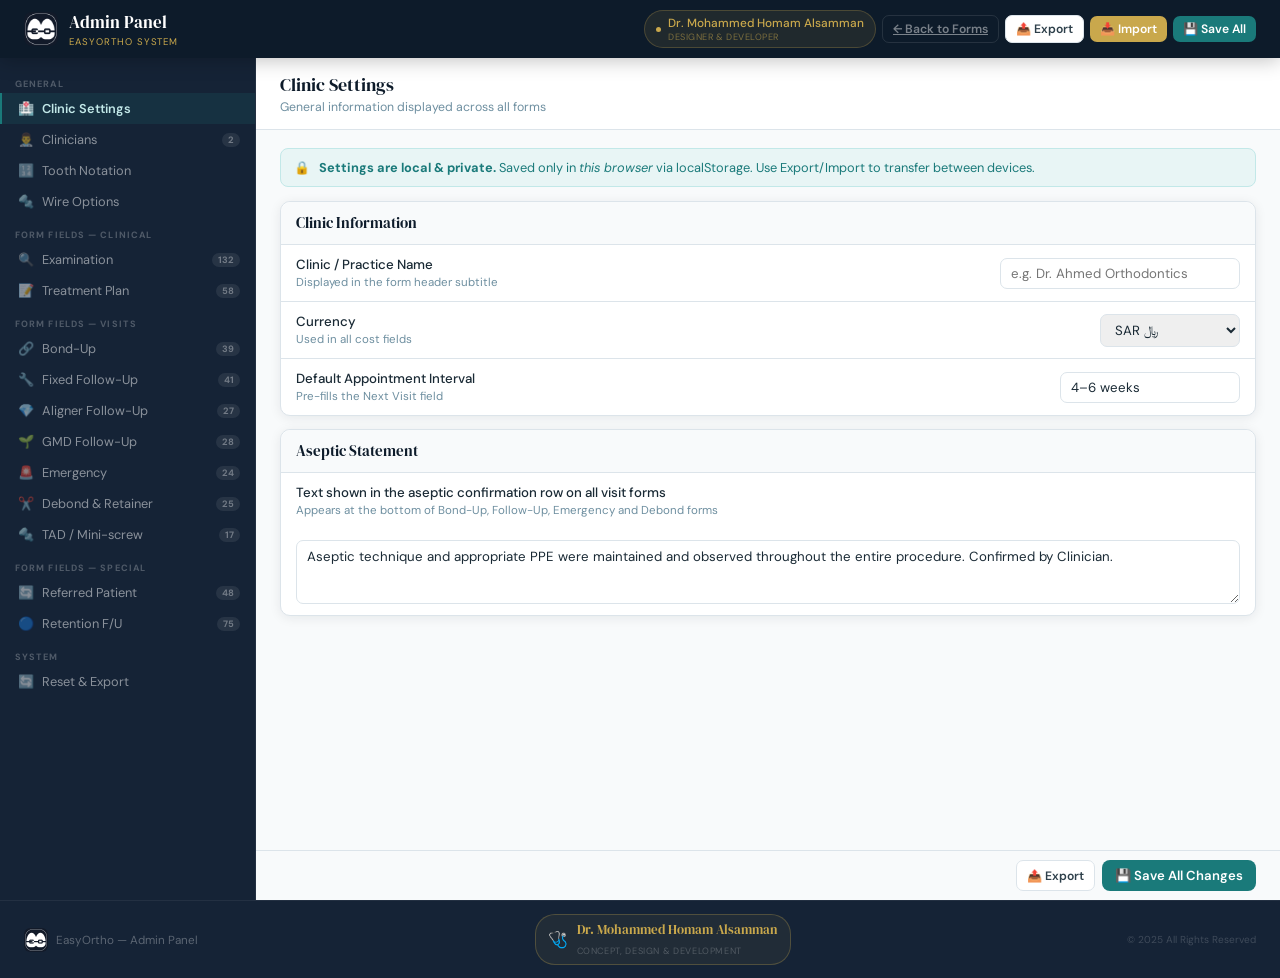
==== commit e0406207: "Add files via upload" ====
--- a/admin.html
+++ b/admin.html
@@ -230,42 +230,79 @@
   .ndemo-tooth.lower { border-color: #e8d89a; color: #7a6020; }
   .ndemo-sep { width: 2px; height: 20px; background: var(--gold); border-radius: 2px; margin: 0 3px; align-self: center; }
 
-  /* ── Mobile nav bar (replaces sidebar on small screens) ── */
+  /* ── Mobile nav bar (outside layout, full-width tab strip) ── */
   .mobile-nav-bar {
-    display: none; /* hidden on desktop */
-    background: var(--navy-mid);
+    display: none;
+    background: var(--navy);
     border-bottom: 1px solid rgba(255,255,255,0.08);
-    padding: 8px 12px;
     position: sticky;
     top: 58px;
     z-index: 200;
-  }
-  .mobile-nav-select {
-    width: 100%;
-    background: rgba(255,255,255,0.08);
+    overflow-x: auto;
+    scrollbar-width: none;
+    -webkit-overflow-scrolling: touch;
+  }
+  .mobile-nav-bar::-webkit-scrollbar { display: none; }
+  .mobile-nav-tabs {
+    display: flex;
+    align-items: stretch;
+    min-width: max-content;
+    padding: 0 6px;
+  }
+  .mobile-nav-tab {
+    display: flex;
+    align-items: center;
+    gap: 5px;
+    padding: 9px 11px;
+    font-family: 'DM Sans', sans-serif;
+    font-size: 0.74rem;
+    font-weight: 600;
+    color: rgba(255,255,255,0.45);
+    background: transparent;
+    border: none;
+    border-bottom: 2px solid transparent;
+    cursor: pointer;
+    transition: all 0.2s;
+    white-space: nowrap;
+  }
+  .mobile-nav-tab:hover { color: var(--teal-mid); }
+  .mobile-nav-tab.active {
     color: var(--teal-mid);
-    border: 1.5px solid rgba(26,122,122,0.35);
-    border-radius: 8px;
-    padding: 8px 12px;
-    font-family: 'DM Sans', sans-serif;
-    font-size: 0.85rem;
-    font-weight: 600;
-    outline: none;
-    cursor: pointer;
-    appearance: auto;
+    border-bottom-color: var(--teal);
+  }
+  .mobile-nav-group-label {
+    font-size: 0.58rem;
+    font-weight: 700;
+    letter-spacing: 0.1em;
+    text-transform: uppercase;
+    color: rgba(255,255,255,0.2);
+    padding: 9px 5px 9px 9px;
+    align-self: center;
+    white-space: nowrap;
+    flex-shrink: 0;
+  }
+  .mobile-nav-divider {
+    width: 1px;
+    background: rgba(255,255,255,0.1);
+    margin: 8px 3px;
+    flex-shrink: 0;
   }
 
   @media (max-width: 900px) {
     .sidebar { display: none; }
-    .mobile-nav-bar { display: block; }
+    .mobile-nav-bar { display: block; top: 58px; }
+    /* layout يصبح block لأن mobile-nav خارجه */
+    .layout { display: block; }
     .wire-grid { grid-template-columns: 1fr; }
     .content-area { padding: 14px 13px 90px; }
-    .panel-topbar { padding: 11px 13px; }
+    .panel-topbar { padding: 11px 13px; top: 98px; }
   }
 
   /* ── Admin mobile (≤ 768px) ── */
   @media (max-width: 768px) {
     .page-header { padding: 0 12px; height: 52px; }
+    .mobile-nav-bar { top: 52px; }
+    .panel-topbar { top: 92px; }
     .header-title { font-size: 0.92rem; }
     .header-sub { font-size: 0.56rem; }
     .author-pill { display: none; }
@@ -365,6 +402,37 @@
 
 <div class="toast" id="toast"></div>
 
+
+<!-- ══ MOBILE NAV — shown only on small screens (outside layout) ══ -->
+<div class="mobile-nav-bar" id="mobile-nav-bar">
+  <div class="mobile-nav-tabs" id="mobile-nav-tabs">
+    <span class="mobile-nav-group-label">General</span>
+    <button class="mobile-nav-tab active" id="mnav-clinic"      onclick="showPanel('clinic')">🏥 Clinic</button>
+    <button class="mobile-nav-tab"        id="mnav-clinicians"  onclick="showPanel('clinicians')">👨‍⚕️ Clinicians</button>
+    <button class="mobile-nav-tab"        id="mnav-notation"    onclick="showPanel('notation')">🔢 Notation</button>
+    <button class="mobile-nav-tab"        id="mnav-wires"       onclick="showPanel('wires')">🔩 Wires</button>
+    <div class="mobile-nav-divider"></div>
+    <span class="mobile-nav-group-label">Clinical</span>
+    <button class="mobile-nav-tab" id="mnav-form-exam"  onclick="showPanel('form-exam')">🔍 Exam</button>
+    <button class="mobile-nav-tab" id="mnav-form-plan"  onclick="showPanel('form-plan')">📝 Plan</button>
+    <div class="mobile-nav-divider"></div>
+    <span class="mobile-nav-group-label">Visits</span>
+    <button class="mobile-nav-tab" id="mnav-form-bond"       onclick="showPanel('form-bond')">🔗 Bond-Up</button>
+    <button class="mobile-nav-tab" id="mnav-form-fu-fixed"   onclick="showPanel('form-fu-fixed')">🔧 Fixed F/U</button>
+    <button class="mobile-nav-tab" id="mnav-form-fu-aligner" onclick="showPanel('form-fu-aligner')">💎 Aligner F/U</button>
+    <button class="mobile-nav-tab" id="mnav-form-fu-gmd"     onclick="showPanel('form-fu-gmd')">🌱 GMD F/U</button>
+    <button class="mobile-nav-tab" id="mnav-form-emergency"  onclick="showPanel('form-emergency')">🚨 Emergency</button>
+    <button class="mobile-nav-tab" id="mnav-form-debond"     onclick="showPanel('form-debond')">✂️ Debond</button>
+    <button class="mobile-nav-tab" id="mnav-form-tad"        onclick="showPanel('form-tad')">🔩 TAD</button>
+    <div class="mobile-nav-divider"></div>
+    <span class="mobile-nav-group-label">Special</span>
+    <button class="mobile-nav-tab" id="mnav-form-referred"   onclick="showPanel('form-referred')">🔄 Referred</button>
+    <button class="mobile-nav-tab" id="mnav-form-retention"  onclick="showPanel('form-retention')">🔵 Retention</button>
+    <div class="mobile-nav-divider"></div>
+    <button class="mobile-nav-tab" id="mnav-reset" onclick="showPanel('reset')">🔄 Reset</button>
+  </div>
+</div>
+
 <div class="layout">
 
   <!-- ══ SIDEBAR ══ -->
@@ -422,6 +490,21 @@
         <span class="sidebar-icon">✂️</span> Debond &amp; Retainer
         <span class="sidebar-count" id="cnt-debond">0</span>
       </div>
+      <div class="sidebar-item" onclick="showPanel('form-tad')" id="nav-form-tad">
+        <span class="sidebar-icon">🔩</span> TAD / Mini-screw
+        <span class="sidebar-count" id="cnt-tad">0</span>
+      </div>
+    </div>
+    <div class="sidebar-group">
+      <div class="sidebar-group-label">Form Fields — Special</div>
+      <div class="sidebar-item" onclick="showPanel('form-referred')" id="nav-form-referred">
+        <span class="sidebar-icon">🔄</span> Referred Patient
+        <span class="sidebar-count" id="cnt-referred">0</span>
+      </div>
+      <div class="sidebar-item" onclick="showPanel('form-retention')" id="nav-form-retention">
+        <span class="sidebar-icon">🔵</span> Retention F/U
+        <span class="sidebar-count" id="cnt-retention">0</span>
+      </div>
     </div>
     <div class="sidebar-group">
       <div class="sidebar-group-label">System</div>
@@ -431,32 +514,6 @@
     </div>
   </nav>
 
-  <!-- ══ MOBILE NAV — shown only on small screens (sidebar hidden) ══ -->
-  <div class="mobile-nav-bar" id="mobile-nav-bar">
-    <select class="mobile-nav-select" id="mobile-nav-select" onchange="showPanel(this.value); updateMobileNavLabel();">
-      <optgroup label="General">
-        <option value="clinic">🏥 Clinic Settings</option>
-        <option value="clinicians">👨‍⚕️ Clinicians</option>
-        <option value="notation">🔢 Tooth Notation</option>
-        <option value="wires">🔩 Wire Options</option>
-      </optgroup>
-      <optgroup label="Form Fields — Clinical">
-        <option value="form-exam">🔍 Examination</option>
-        <option value="form-plan">📝 Treatment Plan</option>
-      </optgroup>
-      <optgroup label="Form Fields — Visits">
-        <option value="form-bond">🔗 Bond-Up</option>
-        <option value="form-fu-fixed">🔧 Fixed Follow-Up</option>
-        <option value="form-fu-aligner">💎 Aligner Follow-Up</option>
-        <option value="form-fu-gmd">🌱 GMD Follow-Up</option>
-        <option value="form-emergency">🚨 Emergency</option>
-        <option value="form-debond">✂️ Debond &amp; Retainer</option>
-      </optgroup>
-      <optgroup label="System">
-        <option value="reset">🔄 Reset &amp; Export</option>
-      </optgroup>
-    </select>
-  </div>
 
   <!-- ══ MAIN ══ -->
   <div class="main">
@@ -670,6 +727,9 @@
       <div class="panel" id="panel-form-fu-gmd"><div id="fields-fu-gmd"></div></div>
       <div class="panel" id="panel-form-emergency"><div id="fields-emergency"></div></div>
       <div class="panel" id="panel-form-debond"><div id="fields-debond"></div></div>
+      <div class="panel" id="panel-form-tad"><div id="fields-tad"></div></div>
+      <div class="panel" id="panel-form-referred"><div id="fields-referred"></div></div>
+      <div class="panel" id="panel-form-retention"><div id="fields-retention"></div></div>
 
       <!-- ════════════════════════
            PANEL: RESET
@@ -881,31 +941,70 @@
       { id:'db-outcome',         label:'Treatment Objectives',    type:'radio',  options:['Fully achieved','Mostly achieved','Partially achieved — compromise'] },
       { id:'db-oh',              label:'Oral Hygiene',            type:'radio',  options:['Good','Fair','Poor'] },
     ],
+    tad: [
+      { id:'tad-jaw',            label:'Jaw',                     type:'radio',  options:['Maxilla','Mandible'] },
+      { id:'tad-stability',      label:'Primary Stability',       type:'radio',  options:['Stable — no mobility','Slightly mobile — monitor','Mobile — repositioned','Mobile — removed'] },
+      { id:'tad-torque',         label:'Insertion Torque',        type:'radio',  options:['Low torque — smooth insertion','Moderate torque — slight resistance','High torque — significant resistance'] },
+      { id:'tad-xray',           label:'Post-insertion X-ray',    type:'radio',  options:['Taken — clear of root structures','Taken — proximity to root noted, acceptable','Taken — repositioned due to root proximity','Not taken at this visit'] },
+      { id:'tad-loading',        label:'Loading Timing',          type:'radio',  options:['Immediate loading — same visit','Delayed loading — 2 weeks','Delayed loading — 4 weeks','Not loaded yet — passive only'] },
+    ],
+    referred: [
+      { id:'ref-rec-quality',        label:'Records Quality',            type:'radio',  options:['Complete and adequate','Partial — acceptable','Partial — new records required','Absent — full records required'] },
+      { id:'ref-prev-appliance',     label:'Previous Appliance',         type:'radio',  options:['Fixed braces','Clear aligners','Functional appliance','Combination of appliances','Unknown'] },
+      { id:'ref-prev-rx',            label:'Previous Prescription',      type:'radio',  options:['MBT','Roth','SWA','Damon','Unknown'] },
+      { id:'ref-prev-stage',         label:'Stage at Transfer',          type:'radio',  options:['Early alignment / leveling','Mid-treatment — space closure','Mid-treatment — OJ/OB correction','Late finishing stage','Near completion (< 3 months estimated)','Unknown'] },
+      { id:'ref-prev-compliance',    label:'Previous Compliance',        type:'radio',  options:['Excellent','Good','Fair','Poor','Not documented'] },
+      { id:'ref-appliance-cond',     label:'Appliance Condition',        type:'radio',  options:['Good condition — serviceable','Acceptable — minor issues noted','Poor condition — needs significant repair','Appliance removed before transfer'] },
+      { id:'ref-bracket-cond',       label:'Bracket Integrity',          type:'radio',  options:['All brackets intact','Minor debonds noted','Significant bracket loss — rebonding session required','Bracket repositioning needed','N/A — aligner case'] },
+      { id:'ref-complexity',         label:'Complexity at Transfer',     type:'radio',  options:['Straightforward — continue as planned','Moderate — plan modification required','Complex — significant replanning needed','Extremely complex — multidisciplinary input required'] },
+      { id:'ref-decision',           label:'Treatment Decision',         type:'radio',  options:['Continue treatment — original plan appropriate','Continue with modifications','Restart from a more suitable stage','Debond and reassess — poor prognosis','Refer to specialist before proceeding','Refer for orthognathic surgical consultation'] },
+      { id:'ref-consent',            label:'Consent Status',             type:'radio',  options:['New treatment plan discussed — written consent signed','Verbal consent obtained — written consent to follow','Existing consent reviewed and acceptable','Consent to be obtained at next visit'] },
+    ],
+    retention: [
+      { id:'ret-phase',              label:'Retention Phase',            type:'radio',  options:['Phase 1 — Active retention (0–6 months)','Phase 2 — Passive retention (6 months–2 years)','Phase 3 — Long-term review (2+ years)','Post-surgical retention','Growth completion retention'] },
+      { id:'ret-fr-upper-integrity', label:'Upper Fixed Retainer',       type:'radio',  options:['Intact — all bonding points secure','Partial debond','Complete debond — retainer detached','Wire fracture','Wire distortion noted','No upper fixed retainer'] },
+      { id:'ret-fr-lower-integrity', label:'Lower Fixed Retainer',       type:'radio',  options:['Intact — all bonding points secure','Partial debond','Complete debond — retainer detached','Wire fracture','Wire distortion noted','No lower fixed retainer'] },
+      { id:'ret-fr-upper-plaque',    label:'Upper — Plaque/Calculus',    type:'radio',  options:['None','Mild — OH reinforced','Moderate — scaling required','Severe — perio referral'] },
+      { id:'ret-fr-lower-plaque',    label:'Lower — Plaque/Calculus',    type:'radio',  options:['None','Mild — OH reinforced','Moderate — scaling required','Severe — perio referral'] },
+      { id:'ret-removable-fit',      label:'Removable Retainer Fit',     type:'radio',  options:['Fits well — full seating','Minor discrepancy — acceptable','Poor fit — significant gaps','Does not seat — remake required','Lost or broken — replacement needed','No removable retainer in protocol'] },
+      { id:'ret-wear-compliance',    label:'Wear Compliance',            type:'radio',  options:['Full-time as instructed (22 hrs/day)','Nights only — as instructed','Wearing but inconsistently','Rarely wearing (<3 nights/week)','Not wearing at all'] },
+      { id:'ret-compliance-evidence',label:'Compliance Evidence',        type:'radio',  options:['Consistent with reported — retainer fits well','Inconsistent — retainer tight on seating','Inconsistent — visible relapse noted','Cannot assess'] },
+      { id:'ret-align-upper',        label:'Upper Arch Stability',       type:'radio',  options:['Stable — no change','Mild change — physiologic, acceptable','Moderate change — monitor closely','Significant relapse — intervention warranted'] },
+      { id:'ret-align-lower',        label:'Lower Arch Stability',       type:'radio',  options:['Stable — no change','Mild change — physiologic, acceptable','Moderate change — monitor closely','Significant relapse — intervention warranted'] },
+      { id:'ret-relapse',            label:'Overall Relapse Severity',   type:'radio',  options:['No relapse — stable result','Physiologic / minor — acceptable','Mild relapse — monitor closely','Moderate relapse — active intervention needed','Significant relapse — re-treatment discussion'] },
+      { id:'ret-wsl',                label:'WSL Status',                 type:'radio',  options:['None','Improving — remineralisation evident','Static — stable, no change','Worsening — restorative referral'] },
+      { id:'ret-decision',           label:'Clinical Decision',          type:'radio',  options:['Continue current retention protocol — stable','Continue — minor protocol modification','Increase removable retainer wear time','Reinforce or replace fixed retainer','Fabricate new removable retainer','Active intervention — limited fixed correction','Refer for re-treatment assessment','Discharge — retention complete','Discharge — patient declines further review'] },
+      { id:'ret-next-interval',      label:'Next Visit Interval',        type:'radio',  options:['1 month','3 months','6 months','1 year','Discharge — no further routine review','PRN — as needed'] },
+      { id:'ret-oh',                 label:'Oral Hygiene',               type:'radio',  options:['Good','Fair','Poor — OH instructions given'] },
+    ],
   }
 };
 
 // ══════════════════════════════════════════════════════════════
 // FORM KEYS — matches all forms in index.html
 // ══════════════════════════════════════════════════════════════
-const FORM_KEYS = ['exam','plan','bond','fu-fixed','fu-aligner','fu-gmd','emergency','debond'];
+const FORM_KEYS = ['exam','plan','bond','fu-fixed','fu-aligner','fu-gmd','emergency','debond','tad','referred','retention'];
 
 // ══════════════════════════════════════════════════════════════
 // PANEL METADATA
 // ══════════════════════════════════════════════════════════════
 const PANEL_META = {
-  'clinic':          { title:'Clinic Settings',           desc:'General information displayed across all forms' },
-  'clinicians':      { title:'Clinicians',                desc:'Names used as autocomplete suggestions in the Clinician field' },
-  'notation':        { title:'Tooth Notation System',     desc:'Control how tooth numbers are displayed in charts, summaries, and printed reports' },
-  'wires':           { title:'Wire Options',              desc:'Archwire sizes and materials shown in wire chip selectors' },
-  'form-exam':       { title:'Examination Form',          desc:'Edit radio groups, dropdowns and checkbox lists in the Examination tab' },
-  'form-plan':       { title:'Treatment Plan Form',       desc:'Edit option lists for the Treatment Plan tab' },
-  'form-bond':       { title:'Bond-Up Form',              desc:'Edit options for the bonding session tab' },
-  'form-fu-fixed':   { title:'Fixed Follow-Up Form',      desc:'Edit options for fixed appliance review visits' },
-  'form-fu-aligner': { title:'Aligner Follow-Up Form',    desc:'Edit options for clear aligner review visits' },
-  'form-fu-gmd':     { title:'GMD Follow-Up Form',        desc:'Edit options for growth modification device review visits' },
-  'form-emergency':  { title:'Emergency Visit Form',      desc:'Edit emergency type pills and treatment options' },
-  'form-debond':     { title:'Debond & Retainer Form',    desc:'Edit options for debonding and retention visits' },
-  'reset':           { title:'Reset & Export',            desc:'Export, import, or restore factory settings' },
+  'clinic':              { title:'Clinic Settings',              desc:'General information displayed across all forms' },
+  'clinicians':          { title:'Clinicians',                   desc:'Names used as autocomplete suggestions in the Clinician field' },
+  'notation':            { title:'Tooth Notation System',        desc:'Control how tooth numbers are displayed in charts, summaries, and printed reports' },
+  'wires':               { title:'Wire Options',                 desc:'Archwire sizes and materials shown in wire chip selectors' },
+  'form-exam':           { title:'Examination Form',             desc:'Edit radio groups, dropdowns and checkbox lists in the Examination tab' },
+  'form-plan':           { title:'Treatment Plan Form',          desc:'Edit option lists for the Treatment Plan tab' },
+  'form-bond':           { title:'Bond-Up Form',                 desc:'Edit options for the bonding session tab' },
+  'form-fu-fixed':       { title:'Fixed Follow-Up Form',         desc:'Edit options for fixed appliance review visits' },
+  'form-fu-aligner':     { title:'Aligner Follow-Up Form',       desc:'Edit options for clear aligner review visits' },
+  'form-fu-gmd':         { title:'GMD Follow-Up Form',           desc:'Edit options for growth modification device review visits' },
+  'form-emergency':      { title:'Emergency Visit Form',         desc:'Edit emergency type pills and treatment options' },
+  'form-debond':         { title:'Debond & Retainer Form',       desc:'Edit options for debonding and retention visits' },
+  'form-tad':            { title:'TAD / Mini-screw Form',        desc:'Edit options for TAD insertion visit fields' },
+  'form-referred':       { title:'Referred Patient Form',        desc:'Edit options for transfer patient assessment fields' },
+  'form-retention':      { title:'Retention Follow-Up Form',     desc:'Edit options for retention review visit fields' },
+  'reset':               { title:'Reset & Export',               desc:'Export, import, or restore factory settings' },
 };
 
 // ══════════════════════════════════════════════════════════════
@@ -945,9 +1044,13 @@
     document.getElementById('topbar-title').textContent = meta.title;
     document.getElementById('topbar-desc').textContent  = meta.desc;
   }
-  // Sync mobile dropdown
-  const sel = document.getElementById('mobile-nav-select');
-  if (sel) sel.value = id;
+  // Sync mobile tab strip
+  document.querySelectorAll('.mobile-nav-tab').forEach(t => t.classList.remove('active'));
+  const activeTab = document.getElementById('mnav-' + id);
+  if (activeTab) {
+    activeTab.classList.add('active');
+    activeTab.scrollIntoView({ behavior: 'smooth', block: 'nearest', inline: 'center' });
+  }
   // Scroll content area to top on mobile
   if (window.innerWidth <= 900) {
     const ca = document.querySelector('.content-area');
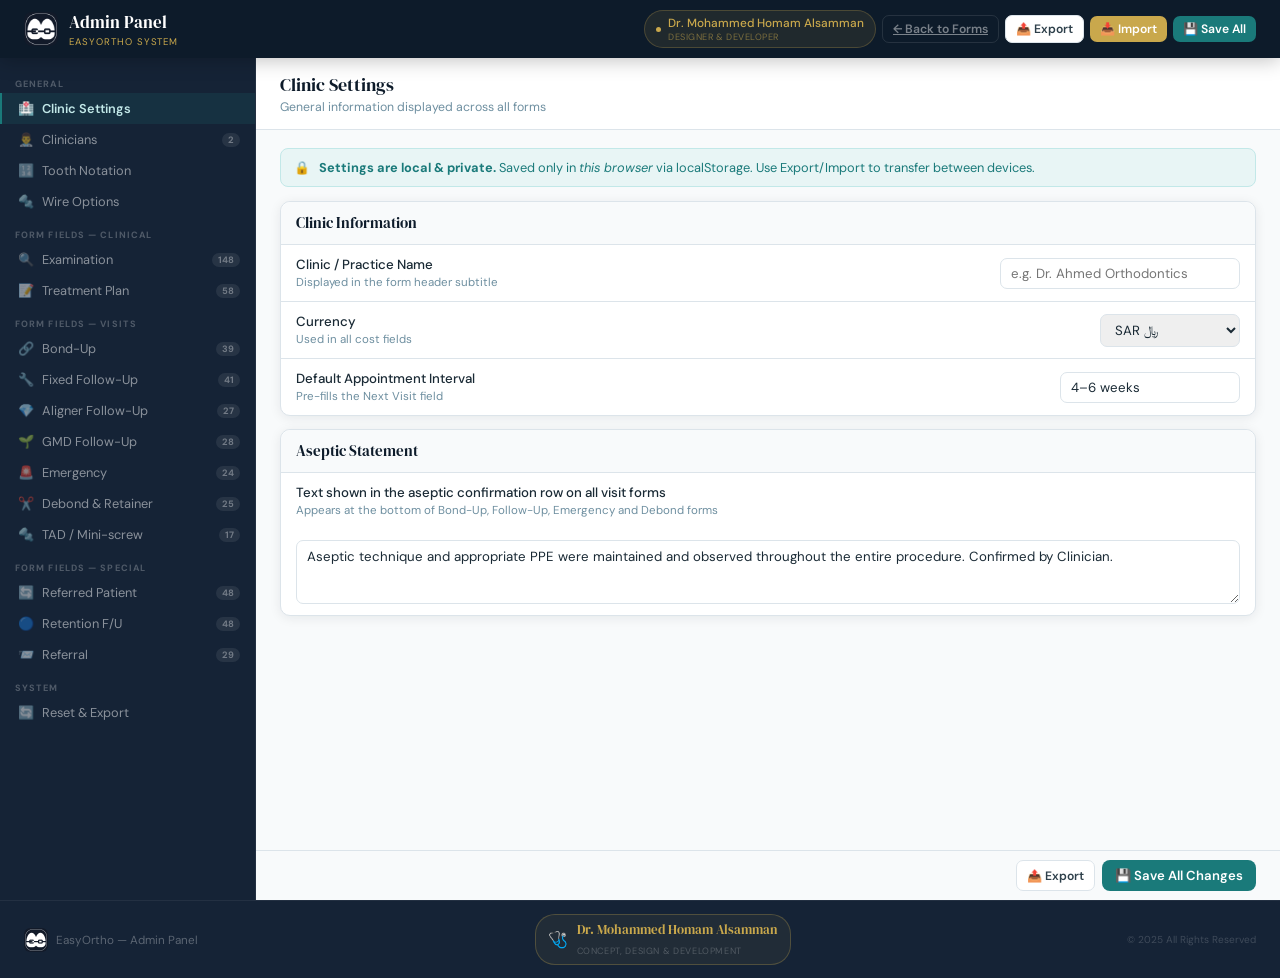
==== commit 2af33f49: "Add files via upload" ====
--- a/admin.html
+++ b/admin.html
@@ -428,6 +428,7 @@
     <span class="mobile-nav-group-label">Special</span>
     <button class="mobile-nav-tab" id="mnav-form-referred"   onclick="showPanel('form-referred')">🔄 Referred</button>
     <button class="mobile-nav-tab" id="mnav-form-retention"  onclick="showPanel('form-retention')">🔵 Retention</button>
+    <button class="mobile-nav-tab" id="mnav-form-referral"   onclick="showPanel('form-referral')">📨 Referral</button>
     <div class="mobile-nav-divider"></div>
     <button class="mobile-nav-tab" id="mnav-reset" onclick="showPanel('reset')">🔄 Reset</button>
   </div>
@@ -504,6 +505,10 @@
       <div class="sidebar-item" onclick="showPanel('form-retention')" id="nav-form-retention">
         <span class="sidebar-icon">🔵</span> Retention F/U
         <span class="sidebar-count" id="cnt-retention">0</span>
+      </div>
+      <div class="sidebar-item" onclick="showPanel('form-referral')" id="nav-form-referral">
+        <span class="sidebar-icon">📨</span> Referral
+        <span class="sidebar-count" id="cnt-referral">0</span>
       </div>
     </div>
     <div class="sidebar-group">
@@ -730,6 +735,7 @@
       <div class="panel" id="panel-form-tad"><div id="fields-tad"></div></div>
       <div class="panel" id="panel-form-referred"><div id="fields-referred"></div></div>
       <div class="panel" id="panel-form-retention"><div id="fields-retention"></div></div>
+      <div class="panel" id="panel-form-referral"><div id="fields-referral"></div></div>
 
       <!-- ════════════════════════
            PANEL: RESET
@@ -866,6 +872,11 @@
       { id:'motivation',    label:'Motivation Level',          type:'radio',  options:['High','Moderate','Low','Parental'] },
       { id:'prevOrtho',     label:'Previous Ortho Treatment',  type:'select', options:['None','Fixed braces','Functional appliance','Retainer only','Clear aligners','Orthognathic surgery'] },
       { id:'cc',            label:'Chief Complaints',          type:'check',  options:['Crowding','Spacing','Protrusion','Deep bite','Open bite','Crossbite','Smile aesthetics','Facial profile','Functional issue','Missing teeth','TMJ / Pain','Referral'] },
+      { id:'occCant',       label:'Occlusal Cant',             type:'radio',  options:['None','Mild (<2mm)','Moderate (2–4mm)','Severe (>4mm)'] },
+      { id:'occCantSide',   label:'Cant Side',                 type:'radio',  options:['Right side down','Left side down'] },
+      { id:'occCantLocation',label:'Cant Location',            type:'radio',  options:['Anterior only','Posterior only','Full arch'] },
+      { id:'occCantOrigin', label:'Suspected Origin',          type:'radio',  options:['Dento-alveolar','Skeletal — maxillary','Skeletal — mandibular','Combined dento-skeletal'] },
+      { id:'occCantMethod', label:'Assessment Method',         type:'radio',  options:['Clinical (tongue blade vs interpupillary line)','Photographic analysis','Cephalometric'] },
     ],
     plan: [
       { id:'plan-tx-type',        label:'Treatment Type',         type:'select', options:['Non-extraction camouflage','Extraction treatment','Non-extraction expansion','Surgical-orthodontic','Limited / Interceptive','Phase I (Growth modification)','Phase II (Comprehensive)'] },
@@ -964,47 +975,48 @@
       { id:'ret-phase',              label:'Retention Phase',            type:'radio',  options:['Phase 1 — Active retention (0–6 months)','Phase 2 — Passive retention (6 months–2 years)','Phase 3 — Long-term review (2+ years)','Post-surgical retention','Growth completion retention'] },
       { id:'ret-fr-upper-integrity', label:'Upper Fixed Retainer',       type:'radio',  options:['Intact — all bonding points secure','Partial debond','Complete debond — retainer detached','Wire fracture','Wire distortion noted','No upper fixed retainer'] },
       { id:'ret-fr-lower-integrity', label:'Lower Fixed Retainer',       type:'radio',  options:['Intact — all bonding points secure','Partial debond','Complete debond — retainer detached','Wire fracture','Wire distortion noted','No lower fixed retainer'] },
-      { id:'ret-fr-upper-plaque',    label:'Upper — Plaque/Calculus',    type:'radio',  options:['None','Mild — OH reinforced','Moderate — scaling required','Severe — perio referral'] },
-      { id:'ret-fr-lower-plaque',    label:'Lower — Plaque/Calculus',    type:'radio',  options:['None','Mild — OH reinforced','Moderate — scaling required','Severe — perio referral'] },
       { id:'ret-removable-fit',      label:'Removable Retainer Fit',     type:'radio',  options:['Fits well — full seating','Minor discrepancy — acceptable','Poor fit — significant gaps','Does not seat — remake required','Lost or broken — replacement needed','No removable retainer in protocol'] },
       { id:'ret-wear-compliance',    label:'Wear Compliance',            type:'radio',  options:['Full-time as instructed (22 hrs/day)','Nights only — as instructed','Wearing but inconsistently','Rarely wearing (<3 nights/week)','Not wearing at all'] },
-      { id:'ret-compliance-evidence',label:'Compliance Evidence',        type:'radio',  options:['Consistent with reported — retainer fits well','Inconsistent — retainer tight on seating','Inconsistent — visible relapse noted','Cannot assess'] },
-      { id:'ret-align-upper',        label:'Upper Arch Stability',       type:'radio',  options:['Stable — no change','Mild change — physiologic, acceptable','Moderate change — monitor closely','Significant relapse — intervention warranted'] },
-      { id:'ret-align-lower',        label:'Lower Arch Stability',       type:'radio',  options:['Stable — no change','Mild change — physiologic, acceptable','Moderate change — monitor closely','Significant relapse — intervention warranted'] },
       { id:'ret-relapse',            label:'Overall Relapse Severity',   type:'radio',  options:['No relapse — stable result','Physiologic / minor — acceptable','Mild relapse — monitor closely','Moderate relapse — active intervention needed','Significant relapse — re-treatment discussion'] },
-      { id:'ret-wsl',                label:'WSL Status',                 type:'radio',  options:['None','Improving — remineralisation evident','Static — stable, no change','Worsening — restorative referral'] },
       { id:'ret-decision',           label:'Clinical Decision',          type:'radio',  options:['Continue current retention protocol — stable','Continue — minor protocol modification','Increase removable retainer wear time','Reinforce or replace fixed retainer','Fabricate new removable retainer','Active intervention — limited fixed correction','Refer for re-treatment assessment','Discharge — retention complete','Discharge — patient declines further review'] },
       { id:'ret-next-interval',      label:'Next Visit Interval',        type:'radio',  options:['1 month','3 months','6 months','1 year','Discharge — no further routine review','PRN — as needed'] },
-      { id:'ret-oh',                 label:'Oral Hygiene',               type:'radio',  options:['Good','Fair','Poor — OH instructions given'] },
     ],
+    referral: [
+      { id:'rfl-specialty',      label:'Referred To — Specialty',  type:'radio',  options:['Oral Surgery','Periodontology / Gum Specialist','General Dental Practitioner (GDP)','Restorative / Conservative Dentistry','Endodontics','Paediatric Dentistry','Oral Medicine / Pathology','Maxillofacial Surgery (OMFS)','ENT','Implantology','Other'] },
+      { id:'rfl-urgency',        label:'Urgency',                  type:'radio',  options:['Routine (within 4–6 weeks)','Soon (within 2 weeks)','Urgent (within 48–72 hrs)','Emergency (same day)'] },
+      { id:'rfl-ortho-stage',    label:'Orthodontic Stage',        type:'radio',  options:['Pre-treatment — not yet started','Early alignment / leveling','Space closure','Finishing','Retention','Not under orthodontic treatment'] },
+      { id:'rfl-followup',       label:'Post-procedure Follow-up', type:'radio',  options:['Refer back to our clinic after procedure','Shared care — update us and continue with GDP','Discharge back to GDP after procedure','Review in our clinic at next scheduled appointment'] },
+      { id:'rfl-timing',         label:'Timing vs Ortho Treatment',type:'radio',  options:['Before orthodontic treatment begins','During active orthodontic treatment','After orthodontic treatment completes','Independent of orthodontic timeline'] },
+    ],
   }
 };
 
 // ══════════════════════════════════════════════════════════════
 // FORM KEYS — matches all forms in index.html
 // ══════════════════════════════════════════════════════════════
-const FORM_KEYS = ['exam','plan','bond','fu-fixed','fu-aligner','fu-gmd','emergency','debond','tad','referred','retention'];
+const FORM_KEYS = ['exam','plan','bond','fu-fixed','fu-aligner','fu-gmd','emergency','debond','tad','referred','retention','referral'];
 
 // ══════════════════════════════════════════════════════════════
 // PANEL METADATA
 // ══════════════════════════════════════════════════════════════
 const PANEL_META = {
-  'clinic':              { title:'Clinic Settings',              desc:'General information displayed across all forms' },
-  'clinicians':          { title:'Clinicians',                   desc:'Names used as autocomplete suggestions in the Clinician field' },
-  'notation':            { title:'Tooth Notation System',        desc:'Control how tooth numbers are displayed in charts, summaries, and printed reports' },
-  'wires':               { title:'Wire Options',                 desc:'Archwire sizes and materials shown in wire chip selectors' },
-  'form-exam':           { title:'Examination Form',             desc:'Edit radio groups, dropdowns and checkbox lists in the Examination tab' },
-  'form-plan':           { title:'Treatment Plan Form',          desc:'Edit option lists for the Treatment Plan tab' },
-  'form-bond':           { title:'Bond-Up Form',                 desc:'Edit options for the bonding session tab' },
-  'form-fu-fixed':       { title:'Fixed Follow-Up Form',         desc:'Edit options for fixed appliance review visits' },
-  'form-fu-aligner':     { title:'Aligner Follow-Up Form',       desc:'Edit options for clear aligner review visits' },
-  'form-fu-gmd':         { title:'GMD Follow-Up Form',           desc:'Edit options for growth modification device review visits' },
-  'form-emergency':      { title:'Emergency Visit Form',         desc:'Edit emergency type pills and treatment options' },
-  'form-debond':         { title:'Debond & Retainer Form',       desc:'Edit options for debonding and retention visits' },
-  'form-tad':            { title:'TAD / Mini-screw Form',        desc:'Edit options for TAD insertion visit fields' },
-  'form-referred':       { title:'Referred Patient Form',        desc:'Edit options for transfer patient assessment fields' },
-  'form-retention':      { title:'Retention Follow-Up Form',     desc:'Edit options for retention review visit fields' },
-  'reset':               { title:'Reset & Export',               desc:'Export, import, or restore factory settings' },
+  'clinic':          { title:'Clinic Settings',           desc:'General information displayed across all forms' },
+  'clinicians':      { title:'Clinicians',                desc:'Names used as autocomplete suggestions in the Clinician field' },
+  'notation':        { title:'Tooth Notation System',     desc:'Control how tooth numbers are displayed in charts, summaries, and printed reports' },
+  'wires':           { title:'Wire Options',              desc:'Archwire sizes and materials shown in wire chip selectors' },
+  'form-exam':       { title:'Examination Form',          desc:'Edit radio groups, dropdowns and checkbox lists in the Examination tab' },
+  'form-plan':       { title:'Treatment Plan Form',       desc:'Edit option lists for the Treatment Plan tab' },
+  'form-bond':       { title:'Bond-Up Form',              desc:'Edit options for the bonding session tab' },
+  'form-fu-fixed':   { title:'Fixed Follow-Up Form',      desc:'Edit options for fixed appliance review visits' },
+  'form-fu-aligner': { title:'Aligner Follow-Up Form',    desc:'Edit options for clear aligner review visits' },
+  'form-fu-gmd':     { title:'GMD Follow-Up Form',        desc:'Edit options for growth modification device review visits' },
+  'form-emergency':  { title:'Emergency Visit Form',      desc:'Edit emergency type pills and treatment options' },
+  'form-debond':     { title:'Debond & Retainer Form',    desc:'Edit options for debonding and retention visits' },
+  'form-tad':        { title:'TAD / Mini-screw Form',     desc:'Edit options for TAD insertion visit fields' },
+  'form-referred':   { title:'Referred Patient Form',     desc:'Edit options for transfer patient assessment fields' },
+  'form-retention':  { title:'Retention Follow-Up Form',  desc:'Edit options for retention review visit fields' },
+  'form-referral':   { title:'Interdisciplinary Referral Form', desc:'Edit option lists for the referral tab' },
+  'reset':           { title:'Reset & Export',            desc:'Export, import, or restore factory settings' },
 };
 
 // ══════════════════════════════════════════════════════════════
